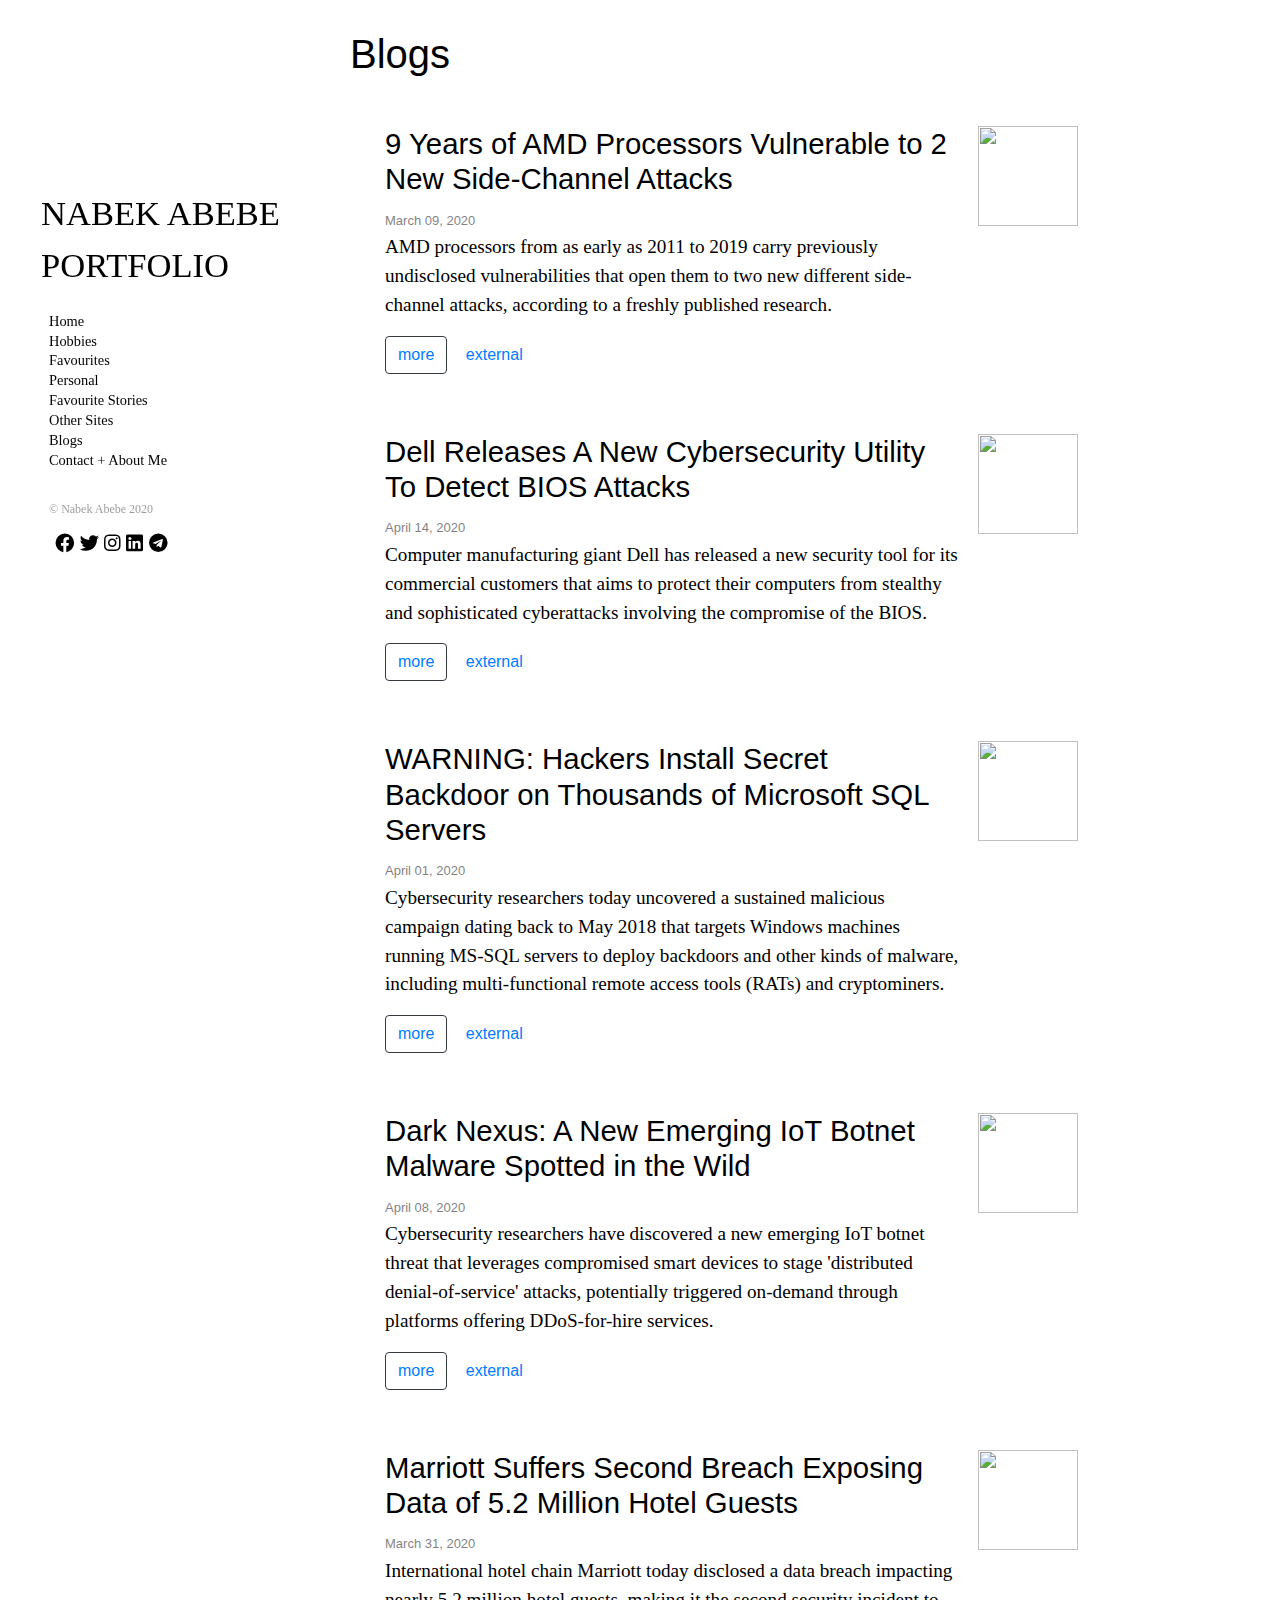
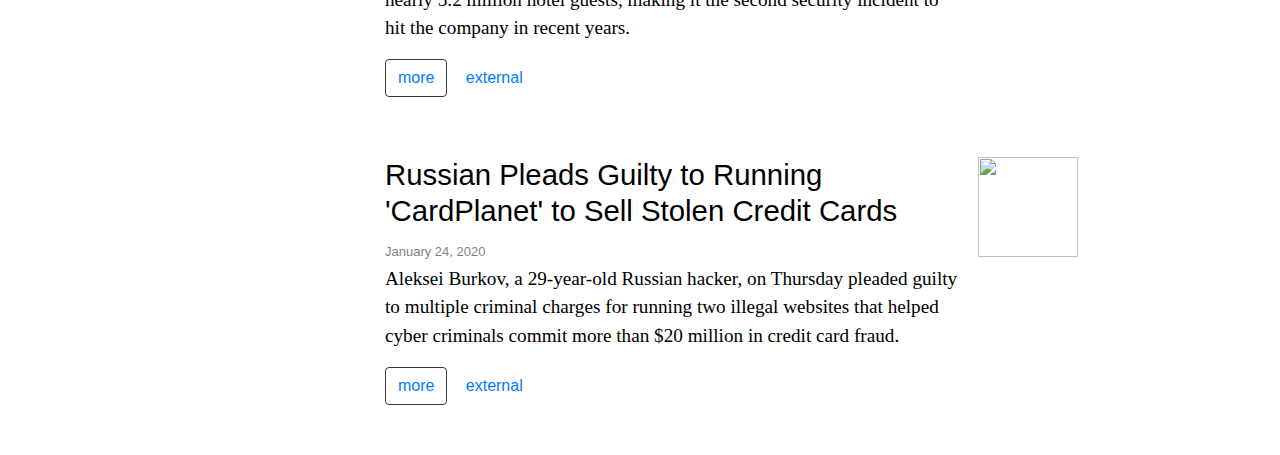
==== blog.html @ 1862e52b "initial commit for starting project file." ====
<!DOCTYPE html>
<html lang="en">

<head>
    <meta charset="UTF-8">
    <meta name="viewport" content="width=device-width, initial-scale=1.0">
    <link rel="icon" href="icons/favicon.png" type="image/x-icon">
    <!-- <link rel="stylesheet" href="https://stackpath.bootstrapcdn.com/bootstrap/4.4.1/css/bootstrap.min.css"
        integrity="sha384-Vkoo8x4CGsO3+Hhxv8T/Q5PaXtkKtu6ug5TOeNV6gBiFeWPGFN9MuhOf23Q9Ifjh" crossorigin="anonymous"> -->
    <link rel="stylesheet" href="assets/bootstrap-4.4/css/bootstrap.min.css">
    <link rel="stylesheet" href="icons/fontawesome-free-5.13.0-web/css/all.css">
    <link rel="stylesheet" href="assets/css/main.css">
    <link rel="stylesheet" href="assets/css/media.css">
    <title>Blog</title>
</head>

<body>
    <div class="container-fluid">
        <div class="row">
            <div class="col-1">
                <div class="wrapper">
                    <div class="head-wrap">
                        <div class="cover_all">
                            <nav class="navbar navbar-expand-lg navbar-light bg-light ">
                                <div class="hold">
                                    <div>
                                        <div class="logo">
                                            <a href="introduction.html">Nabek Abebe Portfolio</a>
                                        </div>
                                    </div>
                                    <div>
                                        <button class="navbar-toggler " type="button" data-toggle="collapse"
                                            data-target="#navbarSupportedContent" aria-controls="navbarSupportedContent"
                                            aria-expanded="false" aria-label="Toggle navigation">
                                            <span class="navbar-toggler-icon"></span>
                                        </button>
                                    </div>
                                </div>
                                <div class="collapse navbar-collapse" id="navbarSupportedContent">
                                    <ul class="navbar-nav mr-auto">
                                        <li class="nav-item"><a class="nav-link" href="index.html">Home</a></li>
                                        <li class="nav-item"><a class="nav-link" href="hobbies.html">Hobbies</a></li>
                                        <li class="nav-item"><a class="nav-link" href="favourites.html">Favourites</a>
                                        </li>
                                        <li class="nav-item"><a class="nav-link" href="personal.html">Personal</a></li>
                                        <li class="nav-item"><a class="nav-link" href="stories.html">Favourite
                                                Stories</a></li>
                                        <li class="nav-item"><a class="nav-link" href="sites.html">Other Sites</a></li>
                                        <li class="nav-item"><a class="nav-link" href="blog.html">Blogs</a></li>
                                        <li class="nav-item"><a class="nav-link" href="contact.html">Contact + About
                                                Me</a></li>
                                        <li class="nav-item">
                                            <a class="nav-link" href="#">
                                                <p id="owner"><span>&copy;</span> Nabek Abebe 2020</p>
                                            </a>
                                        <li class="hidden">
                                            <div>
                                                <a target="_blank" href="https://www.facebook.com/nabek.abebe">
                                                    <i class="fab fa-facebook"></i>
                                                </a>
                                            </div>
                                            <div>
                                                <a target="_blank" href="https://twitter.com/Nabekabebe">
                                                    <i class="fab fa-twitter"></i></a>
                                            </div>
                                            <div>
                                                <a target="_blank" href="https://www.instagram.com/nabekabebe/?hl=en">
                                                    <i class="fab fa-instagram"></i></a>
                                            </div>
                                            <div>
                                                <a target="_blank" href="https://www.linkedin.com/in/nabek-abebe-217b84193/">
                                                    <i class="fab fa-linkedin"></i></a>
                                            </div>
                                            <div>
                                                <a target="_blank" href="https://web.telegram.org/#/im?p=@Nabek_Ab">
                                                    <i class="fab fa-telegram"></i></a>
                                            </div>
                                        </li>
                                    </ul>
                                </div>
                            </nav>
                        </div>
                        <div class="social-links">
                            <div class="links">
                                <ul>
                                    <li>
                                        <a target="_blank" href="https://www.facebook.com/nabek.abebe">
                                            <i class="fab fa-facebook"></i>
                                        </a>
                                    </li>
                                    <li>
                                        <a target="_blank" href="https://twitter.com/Nabekabebe">
                                            <i class="fab fa-twitter"></i></a>
                                    </li>
                                    <li>
                                        <a target="_blank" href="https://www.instagram.com/nabekabebe/?hl=en">
                                            <i class="fab fa-instagram"></i></a>
                                    </li>
                                    <li>
                                        <a target="_blank" href="https://www.linkedin.com/in/nabek-abebe-217b84193/">
                                            <i class="fab fa-linkedin"></i></a>
                                    </li>
                                    <li>
                                        <a target="_blank" href="https://web.telegram.org/#/im?p=@Nabek_Ab">
                                            <i class="fab fa-telegram"></i></a>
                                    </li>
                                </ul>
                            </div>
                        </div>
                    </div>
                </div>
            </div>
            <div class="col-11 news">
                <div class="container">
                    <div class="ttl">
                        <h1>Blogs</h1>
                    </div>
                    <div class="blogs">
                        <div class="row spc">
                            <div class="col-md-8">
                                <h3>9 Years of AMD Processors Vulnerable to 2 New Side-Channel Attacks</h3>
                                <time>March 09, 2020</time>
                                <p>AMD processors from as early as 2011 to 2019 carry previously undisclosed
                                    vulnerabilities that open them to two new different side-channel attacks, according
                                    to a freshly published research.
                                </p>

                                <div class="collapse" id="collapse1">
                                    <div class="card-body spc">
                                        <p>
                                            Known as "Take A Way," the new potential attack vectors leverage the L1 data
                                            (L1D) cache way predictor in AMD's Bulldozer microarchitecture to leak
                                            sensitive
                                            data from the processors and compromise the security by recovering the
                                            secret
                                            key used during encryption.
                                            The research was published by a group of academics from the Graz University
                                            of
                                            Technology and Research Institute of Computer Science and Random Systems
                                            (IRISA), who responsibly disclosed the vulnerabilities to AMD back in August
                                            2019.
                                            "We are aware of a new white paper that claims potential security exploits
                                            in
                                            AMD CPUs, whereby a malicious actor could manipulate a cache-related feature
                                            to
                                            potentially transmit user data in an unintended way," AMD said in an
                                            advisory
                                            posted on its website over the weekend.
                                            "The researchers then pair this data path with known and mitigated software
                                            or
                                            speculative execution side-channel vulnerabilities. AMD believes these are
                                            not
                                            new speculation-based attacks."
                                        </p>

                                    </div>
                                </div>
                                <a class="btn btn-link btn-outline-dark" data-toggle="collapse" href="#collapse1"
                                    role="button" aria-expanded="false" aria-controls="collapseExample">
                                    more
                                </a>
                                <a class="btn btn-link" target="_blank"
                                    href="https://thehackernews.com/2020/03/amd-processors-vulnerability.html">
                                    external
                                </a>
                            </div>
                            <div class="col-md-4">
                                <img class="float-left" class="rounded-lg" width="100px" height="100px"
                                    src="https://thehackernews.com/images/-Z_Ntdx-7XsU/XmZQL3VZYPI/AAAAAAAAAEA/ds23-zGOzSkdRPZHPbkzGSQHaCg3bi2WwCLcBGAsYHQ/s728-e100/amd-processor-vulnerability.jpg"
                                    alt="">
                            </div>
                        </div>
                        <div class="row spc">
                            <div class="col-md-8">
                                <h3>Dell Releases A New Cybersecurity Utility To Detect BIOS Attacks</h3>
                                <time>April 14, 2020</time>
                                <p>Computer manufacturing giant Dell has released a new security tool for its commercial
                                    customers that aims to protect their computers from stealthy and sophisticated
                                    cyberattacks involving the compromise of the BIOS.
                                </p>
                                <div class="collapse" id="collapse2">
                                    <div class="card-body spc">
                                        <p>
                                            Dubbed 'SafeBIOS Events & Indicators of Attack' (IoA), the new endpoint
                                            security software is a behavior-based threat detection system that alerts
                                            users when BIOS settings of their computers undergo some unusual changes.
                                            BIOS (Basic Input Output System) is a small but highly-privileged program
                                            that handles critical operations and starts your computer before handing it
                                            over to your operating system.
                                            Protecting the BIOS program is crucial because:
                                            Changes to the system BIOS settings could allow malicious software to run
                                            during the boot process,
                                            Once a hacker takes over the BIOS, he can stealthily control the targeted
                                            computer and gain access to the data stored on it,
                                            Malware in BIOS remains persistent and doesn't get away even when you format
                                            or erase your entire hard drive,
                                            Attacks against the BIOS are typically hard to detect because they are
                                            invisible to antivirus and other security software installed on the system,
                                            With stealth access to one of the compromised systems in an enterprise IT
                                            network, sophisticated attackers could move laterally throughout the
                                            infrastructure.
                                        </p>

                                    </div>
                                </div>
                                <a class="btn btn-link btn-outline-dark" data-toggle="collapse" href="#collapse2"
                                    role="button" aria-expanded="false" aria-controls="collapseExample">
                                    more
                                </a>
                                <a class="btn btn-link" target="_blank"
                                    href="https://thehackernews.com/2020/04/dell-bios-protection.html">
                                    external
                                </a>
                            </div>
                            <div class="col-md-4">
                                <img class="float-left" class="rounded-lg" width="100px" height="100px"
                                    src="https://thehackernews.com/images/-nTo7dyDdHQA/XpW_8I7NKVI/AAAAAAAAAxM/v4rx80_JBL0eAc5RTpeqjGFMT68Iq7iDwCLcBGAsYHQ/s728-e100/dell-bios-security.jpg"
                                    alt="">
                            </div>
                        </div>
                        <div class="row spc">
                            <div class="col-md-8">
                                <h3>WARNING: Hackers Install Secret Backdoor on Thousands of Microsoft SQL Servers</h3>
                                <time>April 01, 2020</time>
                                <p>Cybersecurity researchers today uncovered a sustained malicious campaign dating back
                                    to May 2018 that targets Windows machines running MS-SQL servers to deploy backdoors
                                    and other kinds of malware, including multi-functional remote access tools (RATs)
                                    and cryptominers.
                                </p>

                                <div class="collapse" id="collapse3">
                                    <div class="card-body spc">
                                        <p>
                                            Known as "Take A Way," the new potential attack vectors leverage the L1 data
                                            Named "Vollgar" after the Vollar cryptocurrency it mines and its offensive
                                            "vulgar" modus operandi, researchers at Guardicore Labs said the attack
                                            employs password brute-force to breach Microsoft SQL servers with weak
                                            credentials exposed to the Internet.
                                            Researchers claim the attackers managed to successfully infect nearly
                                            2,000-3,000 database servers daily over the past few weeks, with potential
                                            victims belonging to healthcare, aviation, IT & telecommunications, and
                                            higher education sectors across China, India, the US, South Korea, and
                                            Turkey.
                                            Windows mssql malware hacking
                                            Thankfully for those concerned, researchers have also released a script to
                                            let sysadmins detect if any of their Windows MS-SQL servers have been
                                            compromised with this particular threat.
                                        </p>

                                    </div>
                                </div>
                                <a class="btn btn-link btn-outline-dark" data-toggle="collapse" href="#collapse3"
                                    role="button" aria-expanded="false" aria-controls="collapseExample">
                                    more
                                </a>
                                <a class="btn btn-link" target="_blank"
                                    href="https://thehackernews.com/2020/04/backdoor-.html">
                                    external
                                </a>
                            </div>
                            <div class="col-md-4">
                                <img class="float-left" class="rounded-lg" width="100px" height="100px"
                                    src="https://thehackernews.com/images/-XA0L5byYcWg/XoR_AuIRbGI/AAAAAAAAALA/IXl2S_kJ6ys_fQMUvp1SDWcUV_GOu5yxQCLcBGAsYHQ/s728-e100/mssql-hacking.jpg"
                                    alt="">
                            </div>
                        </div>
                        <div class="row spc">
                            <div class="col-md-8">
                                <h3>Dark Nexus: A New Emerging IoT Botnet Malware Spotted in the Wild</h3>
                                <time>April 08, 2020</time>
                                <p>Cybersecurity researchers have discovered a new emerging IoT botnet threat that
                                    leverages compromised smart devices to stage 'distributed denial-of-service'
                                    attacks, potentially triggered on-demand through platforms offering DDoS-for-hire
                                    services.
                                </p>

                                <div class="collapse" id="collapse4">
                                    <div class="card-body spc">
                                        <p>
                                            The botnet, named "dark_nexus" by Bitdefender researchers, works by
                                            employing credential stuffing attacks against a variety of devices, such as
                                            routers (from Dasan Zhone, Dlink, and ASUS), video recorders, and thermal
                                            cameras, to co-opt them into the botnet.
                                            So far, dark_nexus comprises at least 1,372 bots, acting as a reverse proxy,
                                            spanning across various locations in China, South Korea, Thailand, Brazil,
                                            and Russia.
                                            "While it might share some features with previously known IoT botnets, the
                                            way some of its modules have been developed makes it significantly more
                                            potent and robust," the researchers said. "For example, payloads are
                                            compiled for 12 different CPU architectures and dynamically delivered based
                                            on the victim's configuration."
                                            Evidence gathered by Bitdefender points to greek.Helios as the individual
                                            behind the development of dark_nexus, who is a known botnet author infamous
                                            for selling DDoS services on social media platforms and using a YouTube
                                            channel to advertise its capabilities.
                                        </p>

                                    </div>
                                </div>
                                <a class="btn btn-link btn-outline-dark" data-toggle="collapse" href="#collapse4"
                                    role="button" aria-expanded="false" aria-controls="collapseExample">
                                    more
                                </a>
                                <a class="btn btn-link" target="_blank"
                                    href="https://thehackernews.com/2020/04/darknexus-iot-ddos-botnet.html">
                                    external
                                </a>
                            </div>
                            <div class="col-md-4">
                                <img class="float-left" class="rounded-lg" width="100px" height="100px"
                                    src="https://thehackernews.com/images/-6wbWq68eVBA/Xo2bCtTB_nI/AAAAAAAA2po/SSQlOjvoSSY_AB_mIq18Nd9ItUWt6yTSACLcBGAsYHQ/s728-e100/ddos-botnet.jpg"
                                    alt="">
                            </div>
                        </div>
                        <div class="row spc">
                            <div class="col-md-8">
                                <h3>Marriott Suffers Second Breach Exposing Data of 5.2 Million Hotel Guests</h3>
                                <time>March 31, 2020</time>
                                <p>International hotel chain Marriott today disclosed a data breach impacting nearly 5.2
                                    million hotel guests, making it the second security incident to hit the company in
                                    recent years.
                                </p>

                                <div class="collapse" id="collapse5">
                                    <div class="card-body spc">
                                        <p>
                                            "At the end of February 2020, we identified that an unexpected amount of
                                            guest information may have been accessed using the login credentials of two
                                            employees at a franchise property," Marriott said in a statement.
                                            "We believe this activity started in mid-January 2020. Upon discovery, we
                                            confirmed that the login credentials were disabled, immediately began an
                                            investigation, implemented heightened monitoring, and arranged resources to
                                            inform and assist guests."
                                            The incident exposed guests' personal information such as contact details
                                            (name, mailing address, email address, and phone number), loyalty account
                                            information (account number and points balance), and additional information
                                            such as company, gender, dates of births, room preferences, and language
                                            preferences.
                                            The hospitality giant said an investigation into the breach was ongoing, but
                                            said there was no evidence that Marriott Bonvoy account passwords or PINs,
                                            payment card information, passport information, national IDs, or driver's
                                            license numbers were compromised.
                                            Marriott has also set up a self-service online portal for guests to check
                                            whether their personal details were involved in the breach, and what
                                            categories of information were exposed. In addition, it's offering affected
                                            users an option to enroll in IdentityWorks, a personal information
                                            monitoring service, free of charge for 1 year.
                                        </p>

                                    </div>
                                </div>
                                <a class="btn btn-link btn-outline-dark" data-toggle="collapse" href="#collapse5"
                                    role="button" aria-expanded="false" aria-controls="collapseExample">
                                    more
                                </a>
                                <a class="btn btn-link" target="_blank"
                                    href="https://thehackernews.com/2020/03/marriott-data-breach.html">
                                    external
                                </a>
                            </div>
                            <div class="col-md-4">
                                <img class="float-left" class="rounded-lg" width="100px" height="100px"
                                    src="https://thehackernews.com/images/-Q1UuAb0tqcw/XoNm7T00XBI/AAAAAAAAAKM/vFP8PfPZ5VMyUj3H2vFDL7UM6pyNsZOzQCLcBGAsYHQ/s728-e100/Marriott-data-breach.jpg"
                                    alt="">
                            </div>
                        </div>
                        <div class="row spc">
                            <div class="col-md-8">
                                <h3>Russian Pleads Guilty to Running 'CardPlanet' to Sell Stolen Credit Cards</h3>
                                <time>January 24, 2020</time>
                                <p>Aleksei Burkov, a 29-year-old Russian hacker, on Thursday pleaded guilty to multiple
                                    criminal charges for running two illegal websites that helped cyber criminals commit
                                    more than $20 million in credit card fraud.
                                </p>

                                <div class="collapse" id="collapse6">
                                    <div class="card-body spc">
                                        <p>
                                            The first website Burkov operated was an online marketplace for buying and
                                            selling stolen credit card and debit card numbers—called Cardplanet—which
                                            roughly hosted 150,000 payment card details between the years 2009 and 2013.
                                            Cardplanet marketplace offered stolen payment card details for anywhere
                                            between $2.50 and $10 a card, depending on the card type, country of origin,
                                            and the availability of card owner information.
                                            The carding website even offered a paid service that allowed buyers to
                                            instantly verify if a stolen payment card were still valid.
                                            "Many of the cards offered for sale belonged to U.S. citizens. The stolen
                                            credit card data from more than 150,000 compromised payment cards was
                                            allegedly sold on Burkov's site and has resulted in over $20 million in
                                            fraudulent purchases made on U.S. credit cards," the Department of Justice
                                            said in an old press release.
                                            The majority of such stolen credit cards are obtained using illegal means
                                            such as phishing and the use of banking malware, malicious software
                                            implanted into cash registers at the stores, leaked databases, and hacked
                                            financial account passwords.
                                            Besides Cardplanet, Burkov also masterminded a separate invite-only forum
                                            website for elite cybercriminals where they advertised stolen personal
                                            identity information, malicious software, and other illegal services, like
                                            money laundering and hacking services.
                                            "To obtain membership in Burkov's cybercrime forum, prospective members
                                            needed three existing members to "vouch" for their good reputation among
                                            cybercriminals and to provide a sum of money, normally $5,000, as
                                            insurance," the Department of Justice said on Thursday.
                                        </p>

                                    </div>
                                </div>
                                <a class="btn btn-link btn-outline-dark" data-toggle="collapse" href="#collapse6"
                                    role="button" aria-expanded="false" aria-controls="collapseExample">
                                    more
                                </a>
                                <a class="btn btn-link" target="_blank"
                                    href="https://thehackernews.com/2020/01/russian-credit-card-hacker.html">
                                    external
                                </a>
                            </div>
                            <div class="col-md-4">
                                <img class="float-left" class="rounded-lg" width="100px" height="100px"
                                    src="https://thehackernews.com/images/-zFSGsD8-oYU/Xiq595In58I/AAAAAAAA2NU/JEydQhIqv_onzpWbDXnXVgjMZX7aDHx8QCLcBGAsYHQ/s728-e100/russian-credit-card-hacker-Aleksei-Burkov.jpg"
                                    alt="">
                            </div>
                        </div>

                    </div>
                </div>
            </div>
        </div>
    </div>






    <script src="https://code.jquery.com/jquery-3.4.1.slim.min.js"
        integrity="sha384-J6qa4849blE2+poT4WnyKhv5vZF5SrPo0iEjwBvKU7imGFAV0wwj1yYfoRSJoZ+n" crossorigin="anonymous">
    </script>
    <script src="https://cdn.jsdelivr.net/npm/popper.js@1.16.0/dist/umd/popper.min.js"
        integrity="sha384-Q6E9RHvbIyZFJoft+2mJbHaEWldlvI9IOYy5n3zV9zzTtmI3UksdQRVvoxMfooAo" crossorigin="anonymous">
    </script>
    <script src="https://stackpath.bootstrapcdn.com/bootstrap/4.4.1/js/bootstrap.min.js"
        integrity="sha384-wfSDF2E50Y2D1uUdj0O3uMBJnjuUD4Ih7YwaYd1iqfktj0Uod8GCExl3Og8ifwB6" crossorigin="anonymous">
    </script>
    <!-- <script src="assets/bootstrap-4.4/js/bootstrap.min.js"></script>
    <script src="assets/bootstrap-4.4/jquery/jquery.min.js"></script>
    <script src="assets/bootstrap-4.4/popper-core-master/src/popper.js"></script> -->

</body>

</html>
---- assets/css/main.css ----
/* default styling */
*{
    padding: 0;
    margin: 0;
    box-sizing: border-box;
    color: black;
}

/* index page style */
#intro{
    background-image: url("../../img/profile_img.jpg");
    display: block;
    width: 100vw;
    height: 100vh;
    background-repeat: no-repeat;
    background-size: cover;
}
.cover_all{
    position: relative;
}
/* pages header section styles */
.wrapper{
    position: relative;
    top: 20vh;
}
.head-wrap{
    position: fixed;
    width: 12vw;
    height: 70vh;
    margin-left: 10px;
    background-color: rgba(255,255,255,0.95);
    z-index: 3;
}

/* navigation bar styles */
nav ul li{
    display: block;
    line-height: .2em !important;
    text-decoration: none;
}
nav ul li a{
    color: rgb(0, 0, 0) !important;
    font-family: 'Roboto Slab', serif;
    font-size: .75em;
    font-style: normal;
    font-weight: normal;

}

.navbar, .navbar ul{
    display: block !important;
}
.navbar-expand-md .navbar-nav .nav-link {
    padding-right: 0;
    padding-left: 0;
}
.bg-light{
    background-color:transparent !important;
}
#owner{
    margin-top: 30px;
    opacity: 0.4;
    font-size: smaller;
}



/* brand logo style */
.logo{  
    text-transform: uppercase;
    margin-bottom: 20px;
}
.logo a{
    font-size: 1.8em;
    color: black;
    font-family: 'Times New Roman', Times, serif;
}
.logo a:hover{
    text-decoration: none;
}

/* social links styling */
.social-links{
    position: absolute;
    bottom: 15.5%;
    width: 100%;
    z-index: 4;
    padding: .5rem 1rem;
}
.social-links ul li{
    list-style: none;
    display: inline;
}
.links{
    margin-left: 5%;
}
.hidden{
    display: none;
}
.hidden div{
    margin-right: 5px;
}

/* styling slide section */
.content-section{
    position: absolute;
    z-index: 1;
}
.body-wrap{
    position: relative;
    height: 500px;
}
.slider{
    height: 100%;
    width: 10500px;
    margin-left: 13vw;
}
.slider img, .frame_img{
    width: 700px;
    height: 550px;
    float: left;   
    padding: 1px;
}








/* sites page style */
#carousel_style{
    width: 95%;
    box-shadow: 1px 1px 5px 2px rgb(31, 31, 32);
    margin-top: 30px;
}
.title{
    position: relative;
    border-bottom: 2px solid grey;
    margin: 0 auto;
    margin-top: 20px;
    width: fit-content;
}
.title h2{
    font-family: 'Roboto Slab', serif;
    font-size: 2em;
    margin-bottom: 20px;

}
.carousel-caption{
    position: fixed !important;
}
.carousel-caption h4{
    color: black;
    margin: 0 auto;
    text-align: center;
}
.carousel-caption p{
    color: black;
    margin: 0 auto;
    text-align: center;
}








/* contact style */

.preview img {
    padding-top: 20px;
    width: 60vw;
    max-height: 55vh;
    margin: 20% 0 5% 0;
}
.article-text h2,
.article-text p{
    text-align: center;
}
.article-text h2{
    font-family: 'Times New Roman', Times, serif;
    font-size: 1.6em;
    font-weight: 600;
}
.article-text p{
    margin-bottom: 1em;
    line-height: 170%;
    word-wrap: break-word;
    font-family: 'Times New Roman', Times, serif;
    font-size: .9em;
}
.break{
    max-width: 25rem;
    border-bottom: 2px solid rgb(151, 151, 151);
    box-shadow: 0 .1px .4px black;
    margin: 0 auto;
    margin-top: 100px;
}
.form_block{
    margin: 0 auto;
    margin-top: 150px;
    margin-bottom: 150px;
    max-width: 500px;

}








/* blog style */
.spc div{
    padding: 10px;
    margin-bottom: 40px;
}
time{
    opacity: .5;
    font-size: small;
}
.spc h3{
    font-size: 1.53em;
    font-family: 'Segoe UI', Tahoma, Geneva, Verdana, sans-serif;
}
.spc p{
    font-size: 1em;
    font-family: 'Times New Roman', Times, serif;
}
.ttl h1{
    font-family: 'Roboto Slab' serif;
    padding: 30px;
    padding-left: 0;

}
.blogs{
    margin-left: 40px;
}
.line{
    width: 100%;
    margin: 20px ;
    border-bottom: 1px solid gey;
}
---- assets/css/media.css ----
@media screen and (max-width: 768px){
    .head-wrap{
        position: fixed;
        display: block;
        width: 100vw;
        height: 10vh;
        top: 0;
        height: 10vh;
        margin-left: unset;
        background-color: unset;
    }
    .bg-light{
        background-color:#f8f9fa !important;
    }
    .nav ul li a{
        font-size: 1em;
    }
    .content-section{
        margin-top: 20vh;
    }
    .hold{
        display: flex;
        flex-direction: row;
        justify-content: space-between;
    }
    .social-links{
        display: none;
    }
    .hidden{
        display: flex;
    }

    .wrapper{
        position: unset;
        top: unset;
    }
    .body-wrap{
        position: relative;
        /* height: 500px; */
    }
    .slider{
        height: 500px;
        width: 100%;
        margin: unset;
    }
    .slider img{
        width: 100%;
        height: 100%;
        padding: unset;
        padding: 4px;
       
    }
    .news{
        margin-top: 30%;
    }
}

@media screen and (min-width: 769px) and (max-width: 1024px){
    body{
        font-size: 1.2em !important;
        
    }
    .head-wrap{
        width: 25vw !important;
    }
    .nav.nav-link-link {
        display: block;
        padding: unset;
    }
    .social-links{
        bottom: 28%;
    }
    .slider{
        margin-left: 28vw;
    }
    .slider img{
        width: 550px;
        height: 500px;
    }
    .wrapper{
        position: relative;
        top: 20vh;
    }
  

}
@media screen and (min-width: 1024px) and (max-width:1281px){
    .head-wrap{
        position: fixed;
    }
    .news{
        margin-left:25%;
        max-width: 75%;
    }
    .head-wrap{
        position: fixed;
        width: 25vw !important;
    } 
    body{
        font-size: 1.2em !important;
        
    }
    .nav.nav-link-link {
        display: block;
        padding: unset;
    }
    .social-links{
        bottom: 36%;
    }
    .slider{
        margin-left: 28vw;
    }
    .slider img{
        width: 550px;
        height: 500px;
    }

}
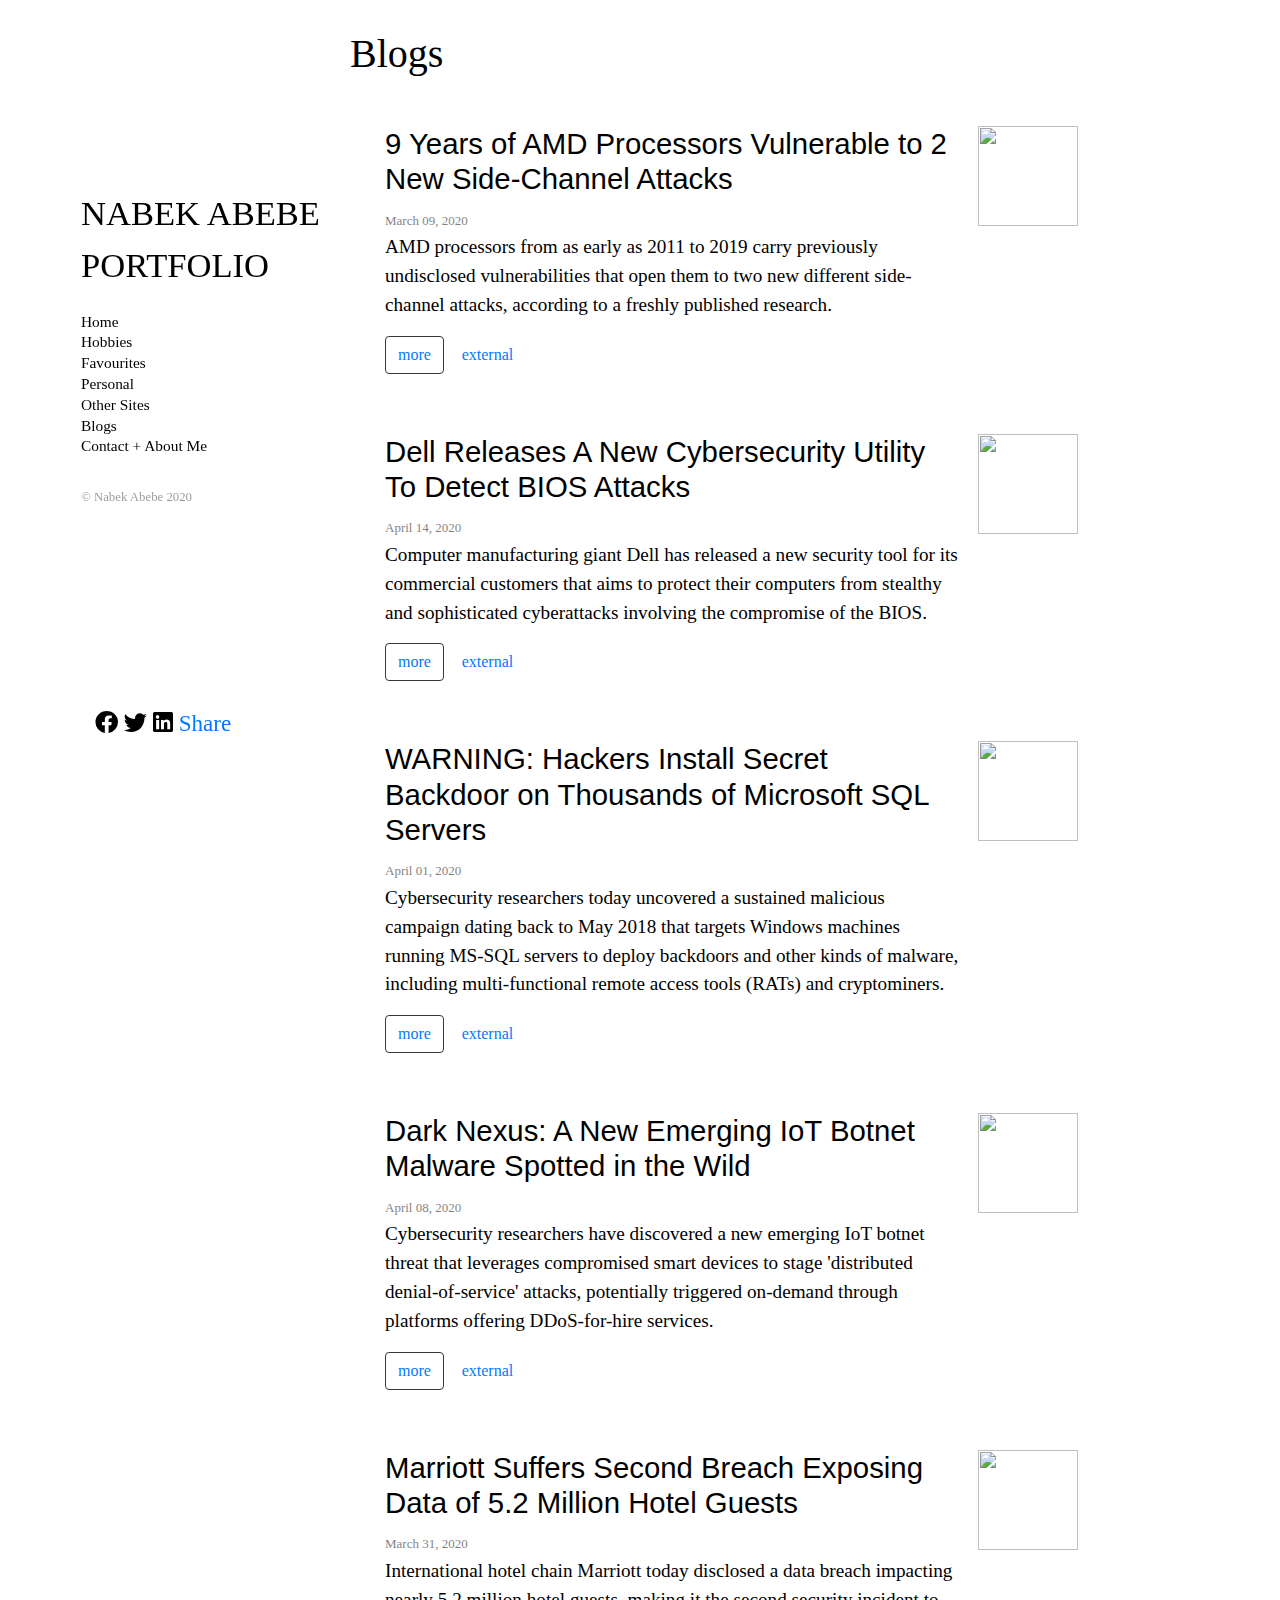
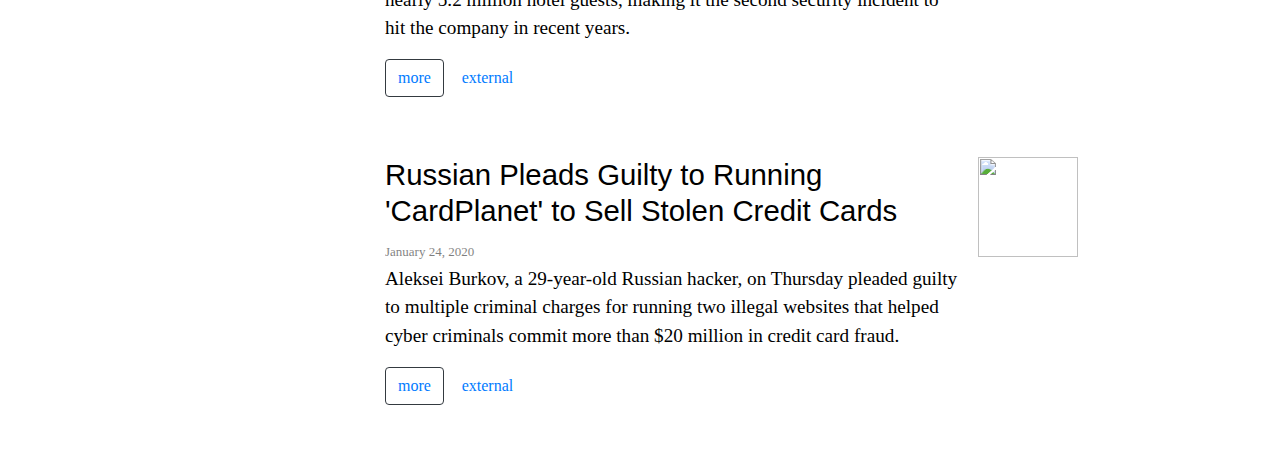
==== commit eeba130a: "introduction page nav spacing adjusted." ====
--- a/blog.html
+++ b/blog.html
@@ -2,446 +2,447 @@
 <html lang="en">
 
 <head>
-    <meta charset="UTF-8">
-    <meta name="viewport" content="width=device-width, initial-scale=1.0">
-    <link rel="icon" href="icons/favicon.png" type="image/x-icon">
-    <!-- <link rel="stylesheet" href="https://stackpath.bootstrapcdn.com/bootstrap/4.4.1/css/bootstrap.min.css"
+	<meta charset="UTF-8">
+	<meta name="viewport" content="width=device-width, initial-scale=1.0">
+	<link rel="icon" href="icons/favicon.png" type="image/x-icon">
+	<!-- <link rel="stylesheet" href="https://stackpath.bootstrapcdn.com/bootstrap/4.4.1/css/bootstrap.min.css"
         integrity="sha384-Vkoo8x4CGsO3+Hhxv8T/Q5PaXtkKtu6ug5TOeNV6gBiFeWPGFN9MuhOf23Q9Ifjh" crossorigin="anonymous"> -->
-    <link rel="stylesheet" href="assets/bootstrap-4.4/css/bootstrap.min.css">
-    <link rel="stylesheet" href="icons/fontawesome-free-5.13.0-web/css/all.css">
-    <link rel="stylesheet" href="assets/css/main.css">
-    <link rel="stylesheet" href="assets/css/media.css">
-    <title>Blog</title>
+	<link rel="stylesheet" href="assets/bootstrap/css/bootstrap.min.css">
+	<link rel="stylesheet" href="icons/fontawesome-free-5.13.0-web/css/all.css">
+	<link rel="stylesheet" href="assets/css/main.css">
+	<link rel="stylesheet" href="assets/css/media.css">
+	<title>Blog</title>
 </head>
 
 <body>
-    <div class="container-fluid">
-        <div class="row">
-            <div class="col-1">
-                <div class="wrapper">
-                    <div class="head-wrap">
-                        <div class="cover_all">
-                            <nav class="navbar navbar-expand-lg navbar-light bg-light ">
-                                <div class="hold">
-                                    <div>
-                                        <div class="logo">
-                                            <a href="introduction.html">Nabek Abebe Portfolio</a>
-                                        </div>
-                                    </div>
-                                    <div>
-                                        <button class="navbar-toggler " type="button" data-toggle="collapse"
-                                            data-target="#navbarSupportedContent" aria-controls="navbarSupportedContent"
-                                            aria-expanded="false" aria-label="Toggle navigation">
-                                            <span class="navbar-toggler-icon"></span>
-                                        </button>
-                                    </div>
-                                </div>
-                                <div class="collapse navbar-collapse" id="navbarSupportedContent">
-                                    <ul class="navbar-nav mr-auto">
-                                        <li class="nav-item"><a class="nav-link" href="index.html">Home</a></li>
-                                        <li class="nav-item"><a class="nav-link" href="hobbies.html">Hobbies</a></li>
-                                        <li class="nav-item"><a class="nav-link" href="favourites.html">Favourites</a>
-                                        </li>
-                                        <li class="nav-item"><a class="nav-link" href="personal.html">Personal</a></li>
-                                        <li class="nav-item"><a class="nav-link" href="stories.html">Favourite
-                                                Stories</a></li>
-                                        <li class="nav-item"><a class="nav-link" href="sites.html">Other Sites</a></li>
-                                        <li class="nav-item"><a class="nav-link" href="blog.html">Blogs</a></li>
-                                        <li class="nav-item"><a class="nav-link" href="contact.html">Contact + About
-                                                Me</a></li>
-                                        <li class="nav-item">
-                                            <a class="nav-link" href="#">
-                                                <p id="owner"><span>&copy;</span> Nabek Abebe 2020</p>
-                                            </a>
-                                        <li class="hidden">
-                                            <div>
-                                                <a target="_blank" href="https://www.facebook.com/nabek.abebe">
-                                                    <i class="fab fa-facebook"></i>
-                                                </a>
-                                            </div>
-                                            <div>
-                                                <a target="_blank" href="https://twitter.com/Nabekabebe">
-                                                    <i class="fab fa-twitter"></i></a>
-                                            </div>
-                                            <div>
-                                                <a target="_blank" href="https://www.instagram.com/nabekabebe/?hl=en">
-                                                    <i class="fab fa-instagram"></i></a>
-                                            </div>
-                                            <div>
-                                                <a target="_blank" href="https://www.linkedin.com/in/nabek-abebe-217b84193/">
-                                                    <i class="fab fa-linkedin"></i></a>
-                                            </div>
-                                            <div>
-                                                <a target="_blank" href="https://web.telegram.org/#/im?p=@Nabek_Ab">
-                                                    <i class="fab fa-telegram"></i></a>
-                                            </div>
-                                        </li>
-                                    </ul>
-                                </div>
-                            </nav>
-                        </div>
-                        <div class="social-links">
-                            <div class="links">
-                                <ul>
-                                    <li>
-                                        <a target="_blank" href="https://www.facebook.com/nabek.abebe">
-                                            <i class="fab fa-facebook"></i>
-                                        </a>
-                                    </li>
-                                    <li>
-                                        <a target="_blank" href="https://twitter.com/Nabekabebe">
-                                            <i class="fab fa-twitter"></i></a>
-                                    </li>
-                                    <li>
-                                        <a target="_blank" href="https://www.instagram.com/nabekabebe/?hl=en">
-                                            <i class="fab fa-instagram"></i></a>
-                                    </li>
-                                    <li>
-                                        <a target="_blank" href="https://www.linkedin.com/in/nabek-abebe-217b84193/">
-                                            <i class="fab fa-linkedin"></i></a>
-                                    </li>
-                                    <li>
-                                        <a target="_blank" href="https://web.telegram.org/#/im?p=@Nabek_Ab">
+	<div class="container-fluid">
+		<div class="row">
+			<div class="col-2">
+				<div class="wrapper">
+					<div class="head-wrap">
+						<div class="cover_all">
+							<nav class="navbar navbar-expand-md navbar-light bg-light ">
+								<div class="hold">
+									<div>
+										<div class="logo">
+											<a href="index.html">Nabek Abebe Portfolio</a>
+										</div>
+									</div>
+									<div>
+										<button class="navbar-toggler " type="button" data-toggle="collapse"
+											data-target="#navbarSupportedContent" aria-controls="navbarSupportedContent"
+											aria-expanded="false" aria-label="Toggle navigation">
+											<span class="navbar-toggler-icon"></span>
+										</button>
+									</div>
+								</div>
+								<div class="collapse navbar-collapse" id="navbarSupportedContent">
+									<ul class="navbar-nav mr-auto">
+										<li class="nav-item"><a class="nav-link" href="introduction.html">Home</a></li>
+										<li class="nav-item"><a class="nav-link" href="hobbies.html">Hobbies</a></li>
+										<li class="nav-item"><a class="nav-link" href="favourites.html">Favourites</a>
+										</li>
+										<li class="nav-item"><a class="nav-link" href="personal.html">Personal</a></li>
+										<li class="nav-item"><a class="nav-link" href="sites.html">Other Sites</a></li>
+										<li class="nav-item"><a class="nav-link" href="blog.html">Blogs</a></li>
+										<li class="nav-item"><a class="nav-link" href="contact.html">Contact + About
+												Me</a></li>
+										<li class="nav-item">
+											<a class="nav-link" href="#">
+												<p id="owner"><span>&copy;</span> Nabek Abebe 2020</p>
+											</a>
+										<li class="hidden">
+											<div>
+												<a target="_blank" href="https://www.facebook.com/nabek.abebe">
+													<i class="fab fa-facebook"></i>
+												</a>
+											</div>
+											<div>
+												<a target="_blank" href="https://twitter.com/Nabekabebe">
+													<i class="fab fa-twitter"></i></a>
+											</div>
+											<div>
+												<a target="_blank" href="https://www.instagram.com/nabekabebe/?hl=en">
+													<i class="fab fa-instagram"></i></a>
+											</div>
+											<div>
+												<a target="_blank"
+													href="https://www.linkedin.com/in/nabek-abebe-217b84193/">
+													<i class="fab fa-linkedin"></i></a>
+											</div>
+											<div>
+												<a target="_blank" href="https://web.telegram.org/#/im?p=@Nabek_Ab">
+													<i class="fab fa-telegram"></i></a>
+											</div>
+										</li>
+									</ul>
+								</div>
+							</nav>
+						</div>
+						<div class="social-links">
+							<div class="links">
+								<ul>
+									<li>
+										<a target="_blank" href="https://www.facebook.com/nabek.abebe">
+											<i class="fab fa-facebook"></i>
+										</a>
+									</li>
+									<li>
+										<a target="_blank" href="https://twitter.com/Nabekabebe">
+											<i class="fab fa-twitter"></i></a>
+									</li>
+									<li>
+										<a target="_blank" href="https://www.linkedin.com/in/nabek-abebe-217b84193/">
+											<i class="fab fa-linkedin"></i></a>
+									</li>
+									<li id="share_button">
+										<a href="#" id="share_4ormat_link">Share</a>
+									</li>
+									<!-- <li>
+										<button type="button" class="btn btn-secondary share_btn" data-bs-toggle="tooltip" data-bs-placement="top" title="Tooltip on top">
+											share
+										</button>
+										<a target="_blank" href="https://web.telegram.org/#/im?p=@Nabek_Ab">
                                             <i class="fab fa-telegram"></i></a>
-                                    </li>
-                                </ul>
-                            </div>
-                        </div>
-                    </div>
-                </div>
-            </div>
-            <div class="col-11 news">
-                <div class="container">
-                    <div class="ttl">
-                        <h1>Blogs</h1>
-                    </div>
-                    <div class="blogs">
-                        <div class="row spc">
-                            <div class="col-md-8">
-                                <h3>9 Years of AMD Processors Vulnerable to 2 New Side-Channel Attacks</h3>
-                                <time>March 09, 2020</time>
-                                <p>AMD processors from as early as 2011 to 2019 carry previously undisclosed
-                                    vulnerabilities that open them to two new different side-channel attacks, according
-                                    to a freshly published research.
-                                </p>
-
-                                <div class="collapse" id="collapse1">
-                                    <div class="card-body spc">
-                                        <p>
-                                            Known as "Take A Way," the new potential attack vectors leverage the L1 data
-                                            (L1D) cache way predictor in AMD's Bulldozer microarchitecture to leak
-                                            sensitive
-                                            data from the processors and compromise the security by recovering the
-                                            secret
-                                            key used during encryption.
-                                            The research was published by a group of academics from the Graz University
-                                            of
-                                            Technology and Research Institute of Computer Science and Random Systems
-                                            (IRISA), who responsibly disclosed the vulnerabilities to AMD back in August
-                                            2019.
-                                            "We are aware of a new white paper that claims potential security exploits
-                                            in
-                                            AMD CPUs, whereby a malicious actor could manipulate a cache-related feature
-                                            to
-                                            potentially transmit user data in an unintended way," AMD said in an
-                                            advisory
-                                            posted on its website over the weekend.
-                                            "The researchers then pair this data path with known and mitigated software
-                                            or
-                                            speculative execution side-channel vulnerabilities. AMD believes these are
-                                            not
-                                            new speculation-based attacks."
-                                        </p>
-
-                                    </div>
-                                </div>
-                                <a class="btn btn-link btn-outline-dark" data-toggle="collapse" href="#collapse1"
-                                    role="button" aria-expanded="false" aria-controls="collapseExample">
-                                    more
-                                </a>
-                                <a class="btn btn-link" target="_blank"
-                                    href="https://thehackernews.com/2020/03/amd-processors-vulnerability.html">
-                                    external
-                                </a>
-                            </div>
-                            <div class="col-md-4">
-                                <img class="float-left" class="rounded-lg" width="100px" height="100px"
-                                    src="https://thehackernews.com/images/-Z_Ntdx-7XsU/XmZQL3VZYPI/AAAAAAAAAEA/ds23-zGOzSkdRPZHPbkzGSQHaCg3bi2WwCLcBGAsYHQ/s728-e100/amd-processor-vulnerability.jpg"
-                                    alt="">
-                            </div>
-                        </div>
-                        <div class="row spc">
-                            <div class="col-md-8">
-                                <h3>Dell Releases A New Cybersecurity Utility To Detect BIOS Attacks</h3>
-                                <time>April 14, 2020</time>
-                                <p>Computer manufacturing giant Dell has released a new security tool for its commercial
-                                    customers that aims to protect their computers from stealthy and sophisticated
-                                    cyberattacks involving the compromise of the BIOS.
-                                </p>
-                                <div class="collapse" id="collapse2">
-                                    <div class="card-body spc">
-                                        <p>
-                                            Dubbed 'SafeBIOS Events & Indicators of Attack' (IoA), the new endpoint
-                                            security software is a behavior-based threat detection system that alerts
-                                            users when BIOS settings of their computers undergo some unusual changes.
-                                            BIOS (Basic Input Output System) is a small but highly-privileged program
-                                            that handles critical operations and starts your computer before handing it
-                                            over to your operating system.
-                                            Protecting the BIOS program is crucial because:
-                                            Changes to the system BIOS settings could allow malicious software to run
-                                            during the boot process,
-                                            Once a hacker takes over the BIOS, he can stealthily control the targeted
-                                            computer and gain access to the data stored on it,
-                                            Malware in BIOS remains persistent and doesn't get away even when you format
-                                            or erase your entire hard drive,
-                                            Attacks against the BIOS are typically hard to detect because they are
-                                            invisible to antivirus and other security software installed on the system,
-                                            With stealth access to one of the compromised systems in an enterprise IT
-                                            network, sophisticated attackers could move laterally throughout the
-                                            infrastructure.
-                                        </p>
-
-                                    </div>
-                                </div>
-                                <a class="btn btn-link btn-outline-dark" data-toggle="collapse" href="#collapse2"
-                                    role="button" aria-expanded="false" aria-controls="collapseExample">
-                                    more
-                                </a>
-                                <a class="btn btn-link" target="_blank"
-                                    href="https://thehackernews.com/2020/04/dell-bios-protection.html">
-                                    external
-                                </a>
-                            </div>
-                            <div class="col-md-4">
-                                <img class="float-left" class="rounded-lg" width="100px" height="100px"
-                                    src="https://thehackernews.com/images/-nTo7dyDdHQA/XpW_8I7NKVI/AAAAAAAAAxM/v4rx80_JBL0eAc5RTpeqjGFMT68Iq7iDwCLcBGAsYHQ/s728-e100/dell-bios-security.jpg"
-                                    alt="">
-                            </div>
-                        </div>
-                        <div class="row spc">
-                            <div class="col-md-8">
-                                <h3>WARNING: Hackers Install Secret Backdoor on Thousands of Microsoft SQL Servers</h3>
-                                <time>April 01, 2020</time>
-                                <p>Cybersecurity researchers today uncovered a sustained malicious campaign dating back
-                                    to May 2018 that targets Windows machines running MS-SQL servers to deploy backdoors
-                                    and other kinds of malware, including multi-functional remote access tools (RATs)
-                                    and cryptominers.
-                                </p>
-
-                                <div class="collapse" id="collapse3">
-                                    <div class="card-body spc">
-                                        <p>
-                                            Known as "Take A Way," the new potential attack vectors leverage the L1 data
-                                            Named "Vollgar" after the Vollar cryptocurrency it mines and its offensive
-                                            "vulgar" modus operandi, researchers at Guardicore Labs said the attack
-                                            employs password brute-force to breach Microsoft SQL servers with weak
-                                            credentials exposed to the Internet.
-                                            Researchers claim the attackers managed to successfully infect nearly
-                                            2,000-3,000 database servers daily over the past few weeks, with potential
-                                            victims belonging to healthcare, aviation, IT & telecommunications, and
-                                            higher education sectors across China, India, the US, South Korea, and
-                                            Turkey.
-                                            Windows mssql malware hacking
-                                            Thankfully for those concerned, researchers have also released a script to
-                                            let sysadmins detect if any of their Windows MS-SQL servers have been
-                                            compromised with this particular threat.
-                                        </p>
-
-                                    </div>
-                                </div>
-                                <a class="btn btn-link btn-outline-dark" data-toggle="collapse" href="#collapse3"
-                                    role="button" aria-expanded="false" aria-controls="collapseExample">
-                                    more
-                                </a>
-                                <a class="btn btn-link" target="_blank"
-                                    href="https://thehackernews.com/2020/04/backdoor-.html">
-                                    external
-                                </a>
-                            </div>
-                            <div class="col-md-4">
-                                <img class="float-left" class="rounded-lg" width="100px" height="100px"
-                                    src="https://thehackernews.com/images/-XA0L5byYcWg/XoR_AuIRbGI/AAAAAAAAALA/IXl2S_kJ6ys_fQMUvp1SDWcUV_GOu5yxQCLcBGAsYHQ/s728-e100/mssql-hacking.jpg"
-                                    alt="">
-                            </div>
-                        </div>
-                        <div class="row spc">
-                            <div class="col-md-8">
-                                <h3>Dark Nexus: A New Emerging IoT Botnet Malware Spotted in the Wild</h3>
-                                <time>April 08, 2020</time>
-                                <p>Cybersecurity researchers have discovered a new emerging IoT botnet threat that
-                                    leverages compromised smart devices to stage 'distributed denial-of-service'
-                                    attacks, potentially triggered on-demand through platforms offering DDoS-for-hire
-                                    services.
-                                </p>
-
-                                <div class="collapse" id="collapse4">
-                                    <div class="card-body spc">
-                                        <p>
-                                            The botnet, named "dark_nexus" by Bitdefender researchers, works by
-                                            employing credential stuffing attacks against a variety of devices, such as
-                                            routers (from Dasan Zhone, Dlink, and ASUS), video recorders, and thermal
-                                            cameras, to co-opt them into the botnet.
-                                            So far, dark_nexus comprises at least 1,372 bots, acting as a reverse proxy,
-                                            spanning across various locations in China, South Korea, Thailand, Brazil,
-                                            and Russia.
-                                            "While it might share some features with previously known IoT botnets, the
-                                            way some of its modules have been developed makes it significantly more
-                                            potent and robust," the researchers said. "For example, payloads are
-                                            compiled for 12 different CPU architectures and dynamically delivered based
-                                            on the victim's configuration."
-                                            Evidence gathered by Bitdefender points to greek.Helios as the individual
-                                            behind the development of dark_nexus, who is a known botnet author infamous
-                                            for selling DDoS services on social media platforms and using a YouTube
-                                            channel to advertise its capabilities.
-                                        </p>
-
-                                    </div>
-                                </div>
-                                <a class="btn btn-link btn-outline-dark" data-toggle="collapse" href="#collapse4"
-                                    role="button" aria-expanded="false" aria-controls="collapseExample">
-                                    more
-                                </a>
-                                <a class="btn btn-link" target="_blank"
-                                    href="https://thehackernews.com/2020/04/darknexus-iot-ddos-botnet.html">
-                                    external
-                                </a>
-                            </div>
-                            <div class="col-md-4">
-                                <img class="float-left" class="rounded-lg" width="100px" height="100px"
-                                    src="https://thehackernews.com/images/-6wbWq68eVBA/Xo2bCtTB_nI/AAAAAAAA2po/SSQlOjvoSSY_AB_mIq18Nd9ItUWt6yTSACLcBGAsYHQ/s728-e100/ddos-botnet.jpg"
-                                    alt="">
-                            </div>
-                        </div>
-                        <div class="row spc">
-                            <div class="col-md-8">
-                                <h3>Marriott Suffers Second Breach Exposing Data of 5.2 Million Hotel Guests</h3>
-                                <time>March 31, 2020</time>
-                                <p>International hotel chain Marriott today disclosed a data breach impacting nearly 5.2
-                                    million hotel guests, making it the second security incident to hit the company in
-                                    recent years.
-                                </p>
-
-                                <div class="collapse" id="collapse5">
-                                    <div class="card-body spc">
-                                        <p>
-                                            "At the end of February 2020, we identified that an unexpected amount of
-                                            guest information may have been accessed using the login credentials of two
-                                            employees at a franchise property," Marriott said in a statement.
-                                            "We believe this activity started in mid-January 2020. Upon discovery, we
-                                            confirmed that the login credentials were disabled, immediately began an
-                                            investigation, implemented heightened monitoring, and arranged resources to
-                                            inform and assist guests."
-                                            The incident exposed guests' personal information such as contact details
-                                            (name, mailing address, email address, and phone number), loyalty account
-                                            information (account number and points balance), and additional information
-                                            such as company, gender, dates of births, room preferences, and language
-                                            preferences.
-                                            The hospitality giant said an investigation into the breach was ongoing, but
-                                            said there was no evidence that Marriott Bonvoy account passwords or PINs,
-                                            payment card information, passport information, national IDs, or driver's
-                                            license numbers were compromised.
-                                            Marriott has also set up a self-service online portal for guests to check
-                                            whether their personal details were involved in the breach, and what
-                                            categories of information were exposed. In addition, it's offering affected
-                                            users an option to enroll in IdentityWorks, a personal information
-                                            monitoring service, free of charge for 1 year.
-                                        </p>
-
-                                    </div>
-                                </div>
-                                <a class="btn btn-link btn-outline-dark" data-toggle="collapse" href="#collapse5"
-                                    role="button" aria-expanded="false" aria-controls="collapseExample">
-                                    more
-                                </a>
-                                <a class="btn btn-link" target="_blank"
-                                    href="https://thehackernews.com/2020/03/marriott-data-breach.html">
-                                    external
-                                </a>
-                            </div>
-                            <div class="col-md-4">
-                                <img class="float-left" class="rounded-lg" width="100px" height="100px"
-                                    src="https://thehackernews.com/images/-Q1UuAb0tqcw/XoNm7T00XBI/AAAAAAAAAKM/vFP8PfPZ5VMyUj3H2vFDL7UM6pyNsZOzQCLcBGAsYHQ/s728-e100/Marriott-data-breach.jpg"
-                                    alt="">
-                            </div>
-                        </div>
-                        <div class="row spc">
-                            <div class="col-md-8">
-                                <h3>Russian Pleads Guilty to Running 'CardPlanet' to Sell Stolen Credit Cards</h3>
-                                <time>January 24, 2020</time>
-                                <p>Aleksei Burkov, a 29-year-old Russian hacker, on Thursday pleaded guilty to multiple
-                                    criminal charges for running two illegal websites that helped cyber criminals commit
-                                    more than $20 million in credit card fraud.
-                                </p>
-
-                                <div class="collapse" id="collapse6">
-                                    <div class="card-body spc">
-                                        <p>
-                                            The first website Burkov operated was an online marketplace for buying and
-                                            selling stolen credit card and debit card numbers—called Cardplanet—which
-                                            roughly hosted 150,000 payment card details between the years 2009 and 2013.
-                                            Cardplanet marketplace offered stolen payment card details for anywhere
-                                            between $2.50 and $10 a card, depending on the card type, country of origin,
-                                            and the availability of card owner information.
-                                            The carding website even offered a paid service that allowed buyers to
-                                            instantly verify if a stolen payment card were still valid.
-                                            "Many of the cards offered for sale belonged to U.S. citizens. The stolen
-                                            credit card data from more than 150,000 compromised payment cards was
-                                            allegedly sold on Burkov's site and has resulted in over $20 million in
-                                            fraudulent purchases made on U.S. credit cards," the Department of Justice
-                                            said in an old press release.
-                                            The majority of such stolen credit cards are obtained using illegal means
-                                            such as phishing and the use of banking malware, malicious software
-                                            implanted into cash registers at the stores, leaked databases, and hacked
-                                            financial account passwords.
-                                            Besides Cardplanet, Burkov also masterminded a separate invite-only forum
-                                            website for elite cybercriminals where they advertised stolen personal
-                                            identity information, malicious software, and other illegal services, like
-                                            money laundering and hacking services.
-                                            "To obtain membership in Burkov's cybercrime forum, prospective members
-                                            needed three existing members to "vouch" for their good reputation among
-                                            cybercriminals and to provide a sum of money, normally $5,000, as
-                                            insurance," the Department of Justice said on Thursday.
-                                        </p>
-
-                                    </div>
-                                </div>
-                                <a class="btn btn-link btn-outline-dark" data-toggle="collapse" href="#collapse6"
-                                    role="button" aria-expanded="false" aria-controls="collapseExample">
-                                    more
-                                </a>
-                                <a class="btn btn-link" target="_blank"
-                                    href="https://thehackernews.com/2020/01/russian-credit-card-hacker.html">
-                                    external
-                                </a>
-                            </div>
-                            <div class="col-md-4">
-                                <img class="float-left" class="rounded-lg" width="100px" height="100px"
-                                    src="https://thehackernews.com/images/-zFSGsD8-oYU/Xiq595In58I/AAAAAAAA2NU/JEydQhIqv_onzpWbDXnXVgjMZX7aDHx8QCLcBGAsYHQ/s728-e100/russian-credit-card-hacker-Aleksei-Burkov.jpg"
-                                    alt="">
-                            </div>
-                        </div>
-
-                    </div>
-                </div>
-            </div>
-        </div>
-    </div>
-
-
-
-
-
-
-    <script src="https://code.jquery.com/jquery-3.4.1.slim.min.js"
-        integrity="sha384-J6qa4849blE2+poT4WnyKhv5vZF5SrPo0iEjwBvKU7imGFAV0wwj1yYfoRSJoZ+n" crossorigin="anonymous">
-    </script>
-    <script src="https://cdn.jsdelivr.net/npm/popper.js@1.16.0/dist/umd/popper.min.js"
-        integrity="sha384-Q6E9RHvbIyZFJoft+2mJbHaEWldlvI9IOYy5n3zV9zzTtmI3UksdQRVvoxMfooAo" crossorigin="anonymous">
-    </script>
-    <script src="https://stackpath.bootstrapcdn.com/bootstrap/4.4.1/js/bootstrap.min.js"
-        integrity="sha384-wfSDF2E50Y2D1uUdj0O3uMBJnjuUD4Ih7YwaYd1iqfktj0Uod8GCExl3Og8ifwB6" crossorigin="anonymous">
-    </script>
-    <!-- <script src="assets/bootstrap-4.4/js/bootstrap.min.js"></script>
+									</li> -->
+								</ul>
+							</div>
+						</div>
+					</div>
+				</div>
+			</div>
+			<div class="col-10 news">
+				<div class="container">
+					<div class="ttl">
+						<h1>Blogs</h1>
+					</div>
+					<div class="blogs">
+						<div class="row spc">
+							<div class="col-md-8">
+								<h3>9 Years of AMD Processors Vulnerable to 2 New Side-Channel Attacks</h3>
+								<time>March 09, 2020</time>
+								<p>AMD processors from as early as 2011 to 2019 carry previously undisclosed
+									vulnerabilities that open them to two new different side-channel attacks, according
+									to a freshly published research.
+								</p>
+
+								<div class="collapse" id="collapse1">
+									<div class="card-body spc">
+										<p>
+											Known as "Take A Way," the new potential attack vectors leverage the L1 data
+											(L1D) cache way predictor in AMD's Bulldozer microarchitecture to leak
+											sensitive
+											data from the processors and compromise the security by recovering the
+											secret
+											key used during encryption.
+											The research was published by a group of academics from the Graz University
+											of
+											Technology and Research Institute of Computer Science and Random Systems
+											(IRISA), who responsibly disclosed the vulnerabilities to AMD back in August
+											2019.
+											"We are aware of a new white paper that claims potential security exploits
+											in
+											AMD CPUs, whereby a malicious actor could manipulate a cache-related feature
+											to
+											potentially transmit user data in an unintended way," AMD said in an
+											advisory
+											posted on its website over the weekend.
+											"The researchers then pair this data path with known and mitigated software
+											or
+											speculative execution side-channel vulnerabilities. AMD believes these are
+											not
+											new speculation-based attacks."
+										</p>
+
+									</div>
+								</div>
+								<a class="btn btn-link btn-outline-dark" data-toggle="collapse" href="#collapse1"
+									role="button" aria-expanded="false" aria-controls="collapseExample">
+									more
+								</a>
+								<a class="btn btn-link" target="_blank"
+									href="https://thehackernews.com/2020/03/amd-processors-vulnerability.html">
+									external
+								</a>
+							</div>
+							<div class="col-md-4">
+								<img class="float-left" class="rounded-lg" width="100px" height="100px"
+									src="https://thehackernews.com/images/-Z_Ntdx-7XsU/XmZQL3VZYPI/AAAAAAAAAEA/ds23-zGOzSkdRPZHPbkzGSQHaCg3bi2WwCLcBGAsYHQ/s728-e100/amd-processor-vulnerability.jpg"
+									alt="">
+							</div>
+						</div>
+						<div class="row spc">
+							<div class="col-md-8">
+								<h3>Dell Releases A New Cybersecurity Utility To Detect BIOS Attacks</h3>
+								<time>April 14, 2020</time>
+								<p>Computer manufacturing giant Dell has released a new security tool for its commercial
+									customers that aims to protect their computers from stealthy and sophisticated
+									cyberattacks involving the compromise of the BIOS.
+								</p>
+								<div class="collapse" id="collapse2">
+									<div class="card-body spc">
+										<p>
+											Dubbed 'SafeBIOS Events & Indicators of Attack' (IoA), the new endpoint
+											security software is a behavior-based threat detection system that alerts
+											users when BIOS settings of their computers undergo some unusual changes.
+											BIOS (Basic Input Output System) is a small but highly-privileged program
+											that handles critical operations and starts your computer before handing it
+											over to your operating system.
+											Protecting the BIOS program is crucial because:
+											Changes to the system BIOS settings could allow malicious software to run
+											during the boot process,
+											Once a hacker takes over the BIOS, he can stealthily control the targeted
+											computer and gain access to the data stored on it,
+											Malware in BIOS remains persistent and doesn't get away even when you format
+											or erase your entire hard drive,
+											Attacks against the BIOS are typically hard to detect because they are
+											invisible to antivirus and other security software installed on the system,
+											With stealth access to one of the compromised systems in an enterprise IT
+											network, sophisticated attackers could move laterally throughout the
+											infrastructure.
+										</p>
+
+									</div>
+								</div>
+								<a class="btn btn-link btn-outline-dark" data-toggle="collapse" href="#collapse2"
+									role="button" aria-expanded="false" aria-controls="collapseExample">
+									more
+								</a>
+								<a class="btn btn-link" target="_blank"
+									href="https://thehackernews.com/2020/04/dell-bios-protection.html">
+									external
+								</a>
+							</div>
+							<div class="col-md-4">
+								<img class="float-left" class="rounded-lg" width="100px" height="100px"
+									src="https://thehackernews.com/images/-nTo7dyDdHQA/XpW_8I7NKVI/AAAAAAAAAxM/v4rx80_JBL0eAc5RTpeqjGFMT68Iq7iDwCLcBGAsYHQ/s728-e100/dell-bios-security.jpg"
+									alt="">
+							</div>
+						</div>
+						<div class="row spc">
+							<div class="col-md-8">
+								<h3>WARNING: Hackers Install Secret Backdoor on Thousands of Microsoft SQL Servers</h3>
+								<time>April 01, 2020</time>
+								<p>Cybersecurity researchers today uncovered a sustained malicious campaign dating back
+									to May 2018 that targets Windows machines running MS-SQL servers to deploy backdoors
+									and other kinds of malware, including multi-functional remote access tools (RATs)
+									and cryptominers.
+								</p>
+
+								<div class="collapse" id="collapse3">
+									<div class="card-body spc">
+										<p>
+											Known as "Take A Way," the new potential attack vectors leverage the L1 data
+											Named "Vollgar" after the Vollar cryptocurrency it mines and its offensive
+											"vulgar" modus operandi, researchers at Guardicore Labs said the attack
+											employs password brute-force to breach Microsoft SQL servers with weak
+											credentials exposed to the Internet.
+											Researchers claim the attackers managed to successfully infect nearly
+											2,000-3,000 database servers daily over the past few weeks, with potential
+											victims belonging to healthcare, aviation, IT & telecommunications, and
+											higher education sectors across China, India, the US, South Korea, and
+											Turkey.
+											Windows mssql malware hacking
+											Thankfully for those concerned, researchers have also released a script to
+											let sysadmins detect if any of their Windows MS-SQL servers have been
+											compromised with this particular threat.
+										</p>
+
+									</div>
+								</div>
+								<a class="btn btn-link btn-outline-dark" data-toggle="collapse" href="#collapse3"
+									role="button" aria-expanded="false" aria-controls="collapseExample">
+									more
+								</a>
+								<a class="btn btn-link" target="_blank"
+									href="https://thehackernews.com/2020/04/backdoor-.html">
+									external
+								</a>
+							</div>
+							<div class="col-md-4">
+								<img class="float-left" class="rounded-lg" width="100px" height="100px"
+									src="https://thehackernews.com/images/-XA0L5byYcWg/XoR_AuIRbGI/AAAAAAAAALA/IXl2S_kJ6ys_fQMUvp1SDWcUV_GOu5yxQCLcBGAsYHQ/s728-e100/mssql-hacking.jpg"
+									alt="">
+							</div>
+						</div>
+						<div class="row spc">
+							<div class="col-md-8">
+								<h3>Dark Nexus: A New Emerging IoT Botnet Malware Spotted in the Wild</h3>
+								<time>April 08, 2020</time>
+								<p>Cybersecurity researchers have discovered a new emerging IoT botnet threat that
+									leverages compromised smart devices to stage 'distributed denial-of-service'
+									attacks, potentially triggered on-demand through platforms offering DDoS-for-hire
+									services.
+								</p>
+
+								<div class="collapse" id="collapse4">
+									<div class="card-body spc">
+										<p>
+											The botnet, named "dark_nexus" by Bitdefender researchers, works by
+											employing credential stuffing attacks against a variety of devices, such as
+											routers (from Dasan Zhone, Dlink, and ASUS), video recorders, and thermal
+											cameras, to co-opt them into the botnet.
+											So far, dark_nexus comprises at least 1,372 bots, acting as a reverse proxy,
+											spanning across various locations in China, South Korea, Thailand, Brazil,
+											and Russia.
+											"While it might share some features with previously known IoT botnets, the
+											way some of its modules have been developed makes it significantly more
+											potent and robust," the researchers said. "For example, payloads are
+											compiled for 12 different CPU architectures and dynamically delivered based
+											on the victim's configuration."
+											Evidence gathered by Bitdefender points to greek.Helios as the individual
+											behind the development of dark_nexus, who is a known botnet author infamous
+											for selling DDoS services on social media platforms and using a YouTube
+											channel to advertise its capabilities.
+										</p>
+
+									</div>
+								</div>
+								<a class="btn btn-link btn-outline-dark" data-toggle="collapse" href="#collapse4"
+									role="button" aria-expanded="false" aria-controls="collapseExample">
+									more
+								</a>
+								<a class="btn btn-link" target="_blank"
+									href="https://thehackernews.com/2020/04/darknexus-iot-ddos-botnet.html">
+									external
+								</a>
+							</div>
+							<div class="col-md-4">
+								<img class="float-left" class="rounded-lg" width="100px" height="100px"
+									src="https://thehackernews.com/images/-6wbWq68eVBA/Xo2bCtTB_nI/AAAAAAAA2po/SSQlOjvoSSY_AB_mIq18Nd9ItUWt6yTSACLcBGAsYHQ/s728-e100/ddos-botnet.jpg"
+									alt="">
+							</div>
+						</div>
+						<div class="row spc">
+							<div class="col-md-8">
+								<h3>Marriott Suffers Second Breach Exposing Data of 5.2 Million Hotel Guests</h3>
+								<time>March 31, 2020</time>
+								<p>International hotel chain Marriott today disclosed a data breach impacting nearly 5.2
+									million hotel guests, making it the second security incident to hit the company in
+									recent years.
+								</p>
+
+								<div class="collapse" id="collapse5">
+									<div class="card-body spc">
+										<p>
+											"At the end of February 2020, we identified that an unexpected amount of
+											guest information may have been accessed using the login credentials of two
+											employees at a franchise property," Marriott said in a statement.
+											"We believe this activity started in mid-January 2020. Upon discovery, we
+											confirmed that the login credentials were disabled, immediately began an
+											investigation, implemented heightened monitoring, and arranged resources to
+											inform and assist guests."
+											The incident exposed guests' personal information such as contact details
+											(name, mailing address, email address, and phone number), loyalty account
+											information (account number and points balance), and additional information
+											such as company, gender, dates of births, room preferences, and language
+											preferences.
+											The hospitality giant said an investigation into the breach was ongoing, but
+											said there was no evidence that Marriott Bonvoy account passwords or PINs,
+											payment card information, passport information, national IDs, or driver's
+											license numbers were compromised.
+											Marriott has also set up a self-service online portal for guests to check
+											whether their personal details were involved in the breach, and what
+											categories of information were exposed. In addition, it's offering affected
+											users an option to enroll in IdentityWorks, a personal information
+											monitoring service, free of charge for 1 year.
+										</p>
+
+									</div>
+								</div>
+								<a class="btn btn-link btn-outline-dark" data-toggle="collapse" href="#collapse5"
+									role="button" aria-expanded="false" aria-controls="collapseExample">
+									more
+								</a>
+								<a class="btn btn-link" target="_blank"
+									href="https://thehackernews.com/2020/03/marriott-data-breach.html">
+									external
+								</a>
+							</div>
+							<div class="col-md-4">
+								<img class="float-left" class="rounded-lg" width="100px" height="100px"
+									src="https://thehackernews.com/images/-Q1UuAb0tqcw/XoNm7T00XBI/AAAAAAAAAKM/vFP8PfPZ5VMyUj3H2vFDL7UM6pyNsZOzQCLcBGAsYHQ/s728-e100/Marriott-data-breach.jpg"
+									alt="">
+							</div>
+						</div>
+						<div class="row spc">
+							<div class="col-md-8">
+								<h3>Russian Pleads Guilty to Running 'CardPlanet' to Sell Stolen Credit Cards</h3>
+								<time>January 24, 2020</time>
+								<p>Aleksei Burkov, a 29-year-old Russian hacker, on Thursday pleaded guilty to multiple
+									criminal charges for running two illegal websites that helped cyber criminals commit
+									more than $20 million in credit card fraud.
+								</p>
+
+								<div class="collapse" id="collapse6">
+									<div class="card-body spc">
+										<p>
+											The first website Burkov operated was an online marketplace for buying and
+											selling stolen credit card and debit card numbers—called Cardplanet—which
+											roughly hosted 150,000 payment card details between the years 2009 and 2013.
+											Cardplanet marketplace offered stolen payment card details for anywhere
+											between $2.50 and $10 a card, depending on the card type, country of origin,
+											and the availability of card owner information.
+											The carding website even offered a paid service that allowed buyers to
+											instantly verify if a stolen payment card were still valid.
+											"Many of the cards offered for sale belonged to U.S. citizens. The stolen
+											credit card data from more than 150,000 compromised payment cards was
+											allegedly sold on Burkov's site and has resulted in over $20 million in
+											fraudulent purchases made on U.S. credit cards," the Department of Justice
+											said in an old press release.
+											The majority of such stolen credit cards are obtained using illegal means
+											such as phishing and the use of banking malware, malicious software
+											implanted into cash registers at the stores, leaked databases, and hacked
+											financial account passwords.
+											Besides Cardplanet, Burkov also masterminded a separate invite-only forum
+											website for elite cybercriminals where they advertised stolen personal
+											identity information, malicious software, and other illegal services, like
+											money laundering and hacking services.
+											"To obtain membership in Burkov's cybercrime forum, prospective members
+											needed three existing members to "vouch" for their good reputation among
+											cybercriminals and to provide a sum of money, normally $5,000, as
+											insurance," the Department of Justice said on Thursday.
+										</p>
+
+									</div>
+								</div>
+								<a class="btn btn-link btn-outline-dark" data-toggle="collapse" href="#collapse6"
+									role="button" aria-expanded="false" aria-controls="collapseExample">
+									more
+								</a>
+								<a class="btn btn-link" target="_blank"
+									href="https://thehackernews.com/2020/01/russian-credit-card-hacker.html">
+									external
+								</a>
+							</div>
+							<div class="col-md-4">
+								<img class="float-left" class="rounded-lg" width="100px" height="100px"
+									src="https://thehackernews.com/images/-zFSGsD8-oYU/Xiq595In58I/AAAAAAAA2NU/JEydQhIqv_onzpWbDXnXVgjMZX7aDHx8QCLcBGAsYHQ/s728-e100/russian-credit-card-hacker-Aleksei-Burkov.jpg"
+									alt="">
+							</div>
+						</div>
+
+					</div>
+				</div>
+			</div>
+		</div>
+	</div>
+
+
+
+
+
+
+	<script src="https://code.jquery.com/jquery-3.4.1.slim.min.js"
+		integrity="sha384-J6qa4849blE2+poT4WnyKhv5vZF5SrPo0iEjwBvKU7imGFAV0wwj1yYfoRSJoZ+n" crossorigin="anonymous">
+		</script>
+	<script src="https://cdn.jsdelivr.net/npm/popper.js@1.16.0/dist/umd/popper.min.js"
+		integrity="sha384-Q6E9RHvbIyZFJoft+2mJbHaEWldlvI9IOYy5n3zV9zzTtmI3UksdQRVvoxMfooAo" crossorigin="anonymous">
+		</script>
+	<script src="https://stackpath.bootstrapcdn.com/bootstrap/4.4.1/js/bootstrap.min.js"
+		integrity="sha384-wfSDF2E50Y2D1uUdj0O3uMBJnjuUD4Ih7YwaYd1iqfktj0Uod8GCExl3Og8ifwB6" crossorigin="anonymous">
+		</script>
+	<!-- <script src="assets/bootstrap-4.4/js/bootstrap.min.js"></script>
     <script src="assets/bootstrap-4.4/jquery/jquery.min.js"></script>
     <script src="assets/bootstrap-4.4/popper-core-master/src/popper.js"></script> -->
 
--- a/assets/css/main.css
+++ b/assets/css/main.css
@@ -1,248 +1,250 @@
 /* default styling */
-*{
-    padding: 0;
-    margin: 0;
-    box-sizing: border-box;
-    color: black;
-}
-
+* {
+  padding: 0;
+  margin: 0;
+  box-sizing: border-box;
+  color: black;
+}
+body,
+html {
+  max-height: 100vh;
+  font-family: 'Times New Roman', Times, serif;
+}
 /* index page style */
-#intro{
-    background-image: url("../../img/profile_img.jpg");
-    display: block;
-    width: 100vw;
-    height: 100vh;
-    background-repeat: no-repeat;
-    background-size: cover;
-}
-.cover_all{
-    position: relative;
+#intro {
+  background-image: url('../../img/profile_img.jpg');
+  display: block;
+  width: 100vw;
+  height: 100vh;
+  background-repeat: no-repeat;
+  background-size: cover;
+  background-position: center;
+}
+.cover_all {
+  position: relative;
 }
 /* pages header section styles */
-.wrapper{
-    position: relative;
-    top: 20vh;
-}
-.head-wrap{
-    position: fixed;
-    width: 12vw;
-    height: 70vh;
-    margin-left: 10px;
-    background-color: rgba(255,255,255,0.95);
-    z-index: 3;
+.wrapper {
+  position: relative;
+  top: 20vh;
+}
+.head-wrap {
+  position: fixed;
+  width: 13vw;
+  height: 80vh;
+  margin-left: 50px;
+  background-color: rgba(255, 255, 255, 0.97);
+  z-index: 3;
 }
 
 /* navigation bar styles */
-nav ul li{
-    display: block;
-    line-height: .2em !important;
-    text-decoration: none;
-}
-nav ul li a{
-    color: rgb(0, 0, 0) !important;
-    font-family: 'Roboto Slab', serif;
-    font-size: .75em;
-    font-style: normal;
-    font-weight: normal;
-
-}
-
-.navbar, .navbar ul{
-    display: block !important;
+nav ul {
+  height: 42vh;
+}
+nav ul li {
+  display: block;
+  line-height: 0.25em !important;
+  text-decoration: none;
+}
+nav ul li a {
+  color: rgb(0, 0, 0) !important;
+  font-size: 0.8em;
+  font-style: normal;
+  font-weight: normal;
+}
+
+.navbar,
+.navbar ul {
+  display: block !important;
 }
 .navbar-expand-md .navbar-nav .nav-link {
-    padding-right: 0;
-    padding-left: 0;
-}
-.bg-light{
-    background-color:transparent !important;
-}
-#owner{
-    margin-top: 30px;
-    opacity: 0.4;
-    font-size: smaller;
-}
-
-
+  padding-right: 0;
+  padding-left: 0;
+}
+.bg-light {
+  background-color: transparent !important;
+}
+#owner {
+  margin-top: 30px;
+  opacity: 0.4;
+  font-size: smaller;
+}
 
 /* brand logo style */
-.logo{  
-    text-transform: uppercase;
-    margin-bottom: 20px;
-}
-.logo a{
-    font-size: 1.8em;
-    color: black;
-    font-family: 'Times New Roman', Times, serif;
-}
-.logo a:hover{
-    text-decoration: none;
+.logo {
+  text-transform: uppercase;
+  margin-bottom: 20px;
+}
+.logo a {
+  font-size: 1.8em;
+  color: black;
+  font-family: 'Times New Roman', Times, serif;
+}
+.logo a:hover {
+  text-decoration: none;
 }
 
 /* social links styling */
-.social-links{
-    position: absolute;
-    bottom: 15.5%;
-    width: 100%;
-    z-index: 4;
-    padding: .5rem 1rem;
-}
-.social-links ul li{
-    list-style: none;
-    display: inline;
-}
-.links{
-    margin-left: 5%;
-}
-.hidden{
-    display: none;
-}
-.hidden div{
-    margin-right: 5px;
-}
-
+.social-links {
+  margin-top: auto;
+  width: 100%;
+  z-index: 4;
+  padding: 0.5rem 1rem;
+  font-size: larger;
+}
+.social-links ul li {
+  list-style: none;
+  display: inline;
+}
+.links {
+  margin-left: 5%;
+}
+.hidden {
+  display: none;
+}
+.hidden div {
+  margin-right: 5px;
+}
+.share_btn {
+  color: #ffffff;
+  background: #000000;
+  margin: 3px 3px 4px 0;
+  padding: 4px 11px;
+  position: relative;
+  font-size: 14px;
+  font-weight: bold;
+  line-height: 1em;
+  letter-spacing: 0.04em;
+  top: -3px;
+  text-decoration: none;
+  border-radius: 16px;
+  -moz-border-radius: 16px;
+  -webkit-border-radius: 16px;
+  filter: alpha(opacity=60);
+  opacity: 0.6;
+  transition: opacity 0.3s ease;
+  font-family: arial;
+  font-size: 11px;
+}
 /* styling slide section */
-.content-section{
-    position: absolute;
-    z-index: 1;
-}
-.body-wrap{
-    position: relative;
-    height: 500px;
-}
-.slider{
-    height: 100%;
-    width: 10500px;
-    margin-left: 13vw;
-}
-.slider img, .frame_img{
-    width: 700px;
-    height: 550px;
-    float: left;   
-    padding: 1px;
-}
-
-
-
-
-
-
-
+.content-section {
+  position: absolute;
+  z-index: 1;
+}
+.body-wrap {
+  position: relative;
+  height: 500px;
+}
+.slider {
+  height: 100%;
+  width: 10500px;
+  margin-left: 18vw;
+  display: inline-block;
+}
+.slider img,
+.frame_img {
+  width: 700px;
+  height: 550px;
+  float: left;
+  padding: 1px;
+}
 
 /* sites page style */
-#carousel_style{
-    width: 95%;
-    box-shadow: 1px 1px 5px 2px rgb(31, 31, 32);
-    margin-top: 30px;
-}
-.title{
-    position: relative;
-    border-bottom: 2px solid grey;
-    margin: 0 auto;
-    margin-top: 20px;
-    width: fit-content;
-}
-.title h2{
-    font-family: 'Roboto Slab', serif;
-    font-size: 2em;
-    margin-bottom: 20px;
-
-}
-.carousel-caption{
-    position: fixed !important;
-}
-.carousel-caption h4{
-    color: black;
-    margin: 0 auto;
-    text-align: center;
-}
-.carousel-caption p{
-    color: black;
-    margin: 0 auto;
-    text-align: center;
-}
-
-
-
-
-
-
-
+#carousel_style {
+  width: 95%;
+  box-shadow: 1px 1px 5px 2px rgb(31, 31, 32);
+  margin-top: 30px;
+}
+.title {
+  position: relative;
+  border-bottom: 2px solid grey;
+  margin: 0 auto;
+  margin-top: 20px;
+  width: fit-content;
+}
+.title h2 {
+  font-family: 'Roboto Slab', serif;
+  font-size: 2em;
+  margin-bottom: 20px;
+}
+.carousel-caption {
+  position: fixed !important;
+}
+.carousel-caption h4 {
+  color: black;
+  margin: 0 auto;
+  text-align: center;
+}
+.carousel-caption p {
+  color: black;
+  margin: 0 auto;
+  text-align: center;
+}
 
 /* contact style */
-
 .preview img {
-    padding-top: 20px;
-    width: 60vw;
-    max-height: 55vh;
-    margin: 20% 0 5% 0;
+  padding-top: 20px;
+  width: 60vw;
+  max-height: 55vh;
+  margin: 20% 0 5% 0;
 }
 .article-text h2,
-.article-text p{
-    text-align: center;
-}
-.article-text h2{
-    font-family: 'Times New Roman', Times, serif;
-    font-size: 1.6em;
-    font-weight: 600;
-}
-.article-text p{
-    margin-bottom: 1em;
-    line-height: 170%;
-    word-wrap: break-word;
-    font-family: 'Times New Roman', Times, serif;
-    font-size: .9em;
-}
-.break{
-    max-width: 25rem;
-    border-bottom: 2px solid rgb(151, 151, 151);
-    box-shadow: 0 .1px .4px black;
-    margin: 0 auto;
-    margin-top: 100px;
-}
-.form_block{
-    margin: 0 auto;
-    margin-top: 150px;
-    margin-bottom: 150px;
-    max-width: 500px;
-
-}
-
-
-
-
-
-
-
+.article-text p {
+  text-align: center;
+}
+.article-text h2 {
+  font-family: 'Times New Roman', Times, serif;
+  font-size: 1.6em;
+  font-weight: 600;
+}
+.article-text p {
+  margin-bottom: 1em;
+  line-height: 170%;
+  word-wrap: break-word;
+  font-family: 'Times New Roman', Times, serif;
+  font-size: 0.9em;
+}
+.break {
+  max-width: 25rem;
+  border-bottom: 2px solid rgb(151, 151, 151);
+  box-shadow: 0 0.1px 0.4px black;
+  margin: 0 auto;
+  margin-top: 100px;
+}
+.form_block {
+  margin: 0 auto;
+  margin-top: 150px;
+  margin-bottom: 150px;
+  max-width: 500px;
+}
 
 /* blog style */
-.spc div{
-    padding: 10px;
-    margin-bottom: 40px;
-}
-time{
-    opacity: .5;
-    font-size: small;
-}
-.spc h3{
-    font-size: 1.53em;
-    font-family: 'Segoe UI', Tahoma, Geneva, Verdana, sans-serif;
-}
-.spc p{
-    font-size: 1em;
-    font-family: 'Times New Roman', Times, serif;
-}
-.ttl h1{
-    font-family: 'Roboto Slab' serif;
-    padding: 30px;
-    padding-left: 0;
-
-}
-.blogs{
-    margin-left: 40px;
-}
-.line{
-    width: 100%;
-    margin: 20px ;
-    border-bottom: 1px solid gey;
-}
+.spc div {
+  padding: 10px;
+  margin-bottom: 40px;
+}
+time {
+  opacity: 0.5;
+  font-size: small;
+}
+.spc h3 {
+  font-size: 1.53em;
+  font-family: 'Segoe UI', Tahoma, Geneva, Verdana, sans-serif;
+}
+.spc p {
+  font-size: 1em;
+  font-family: 'Times New Roman', Times, serif;
+}
+.ttl h1 {
+  font-family: 'Roboto Slab' serif;
+  padding: 30px;
+  padding-left: 0;
+}
+.blogs {
+  margin-left: 40px;
+}
+.line {
+  width: 100%;
+  margin: 20px;
+  border-bottom: 1px solid gey;
+}
--- a/assets/css/media.css
+++ b/assets/css/media.css
@@ -1,118 +1,127 @@
-@media screen and (max-width: 768px){
-    .head-wrap{
-        position: fixed;
-        display: block;
-        width: 100vw;
-        height: 10vh;
-        top: 0;
-        height: 10vh;
-        margin-left: unset;
-        background-color: unset;
-    }
-    .bg-light{
-        background-color:#f8f9fa !important;
-    }
-    .nav ul li a{
-        font-size: 1em;
-    }
-    .content-section{
-        margin-top: 20vh;
-    }
-    .hold{
-        display: flex;
-        flex-direction: row;
-        justify-content: space-between;
-    }
-    .social-links{
-        display: none;
-    }
-    .hidden{
-        display: flex;
-    }
+@media screen and (max-width: 768px) {
+  .head-wrap {
+    position: fixed;
+    display: block;
+    width: 100vw;
+    height: 10vh;
+    top: 0;
+    height: 10vh;
+    margin-left: unset;
+    background-color: unset;
+  }
+  nav ul {
+    height: 90vh;
+  }
+  nav ul li {
+    text-align: center;
+    margin: 1rem 0;
+    font-size: larger;
+  }
+  .bg-light {
+    background-color: rgb(255, 253, 249) !important;
+  }
+  .nav ul li a {
+    font-size: 1em;
+  }
+  .content-section {
+    margin-top: 20vh;
+    height: 80vh;
+  }
+  .hold {
+    display: flex;
+    flex-direction: row;
+    justify-content: space-between;
+  }
+  .social-links {
+    display: none;
+  }
+  .hidden {
+    display: flex;
+    justify-content: center;
+    font-size: x-large;
+  }
 
-    .wrapper{
-        position: unset;
-        top: unset;
-    }
-    .body-wrap{
-        position: relative;
-        /* height: 500px; */
-    }
-    .slider{
-        height: 500px;
-        width: 100%;
-        margin: unset;
-    }
-    .slider img{
-        width: 100%;
-        height: 100%;
-        padding: unset;
-        padding: 4px;
-       
-    }
-    .news{
-        margin-top: 30%;
-    }
+  .wrapper {
+    position: unset;
+    top: unset;
+  }
+  .body-wrap {
+    position: relative;
+    /* height: 500px; */
+  }
+  .slider {
+    height: 100%;
+    width: 100%;
+    margin: unset;
+  }
+  .slider img {
+    width: 200%;
+    height: 78vh;
+    padding: unset;
+    padding: 4px;
+  }
+  .slider .images {
+    overflow-x: scroll;
+    display: flex;
+  }
+  .news {
+    margin-top: 30%;
+  }
 }
 
-@media screen and (min-width: 769px) and (max-width: 1024px){
-    body{
-        font-size: 1.2em !important;
-        
-    }
-    .head-wrap{
-        width: 25vw !important;
-    }
-    .nav.nav-link-link {
-        display: block;
-        padding: unset;
-    }
-    .social-links{
-        bottom: 28%;
-    }
-    .slider{
-        margin-left: 28vw;
-    }
-    .slider img{
-        width: 550px;
-        height: 500px;
-    }
-    .wrapper{
-        position: relative;
-        top: 20vh;
-    }
-  
-
+@media screen and (min-width: 769px) and (max-width: 1024px) {
+  body {
+    font-size: 1.2em !important;
+  }
+  .head-wrap {
+    width: 25vw !important;
+  }
+  .nav.nav-link-link {
+    display: block;
+    padding: unset;
+  }
+  .social-links {
+    bottom: 28%;
+  }
+  .slider {
+    margin-left: 28vw;
+  }
+  .slider img {
+    width: 550px;
+    height: 500px;
+  }
+  .wrapper {
+    position: relative;
+    top: 20vh;
+  }
 }
-@media screen and (min-width: 1024px) and (max-width:1281px){
-    .head-wrap{
-        position: fixed;
-    }
-    .news{
-        margin-left:25%;
-        max-width: 75%;
-    }
-    .head-wrap{
-        position: fixed;
-        width: 25vw !important;
-    } 
-    body{
-        font-size: 1.2em !important;
-        
-    }
-    .nav.nav-link-link {
-        display: block;
-        padding: unset;
-    }
-    .social-links{
-        bottom: 36%;
-    }
-    .slider{
-        margin-left: 28vw;
-    }
-    .slider img{
-        width: 550px;
-        height: 500px;
-    }
-
-} 
+@media screen and (min-width: 1024px) and (max-width: 1281px) {
+  .head-wrap {
+    position: fixed;
+  }
+  .news {
+    margin-left: 25%;
+    max-width: 75%;
+  }
+  .head-wrap {
+    position: fixed;
+    width: 25vw !important;
+  }
+  body {
+    font-size: 1.2em !important;
+  }
+  .nav.nav-link-link {
+    display: block;
+    padding: unset;
+  }
+  .social-links {
+    bottom: 36%;
+  }
+  .slider {
+    margin-left: 28vw;
+  }
+  .slider img {
+    width: 550px;
+    height: 500px;
+  }
+}
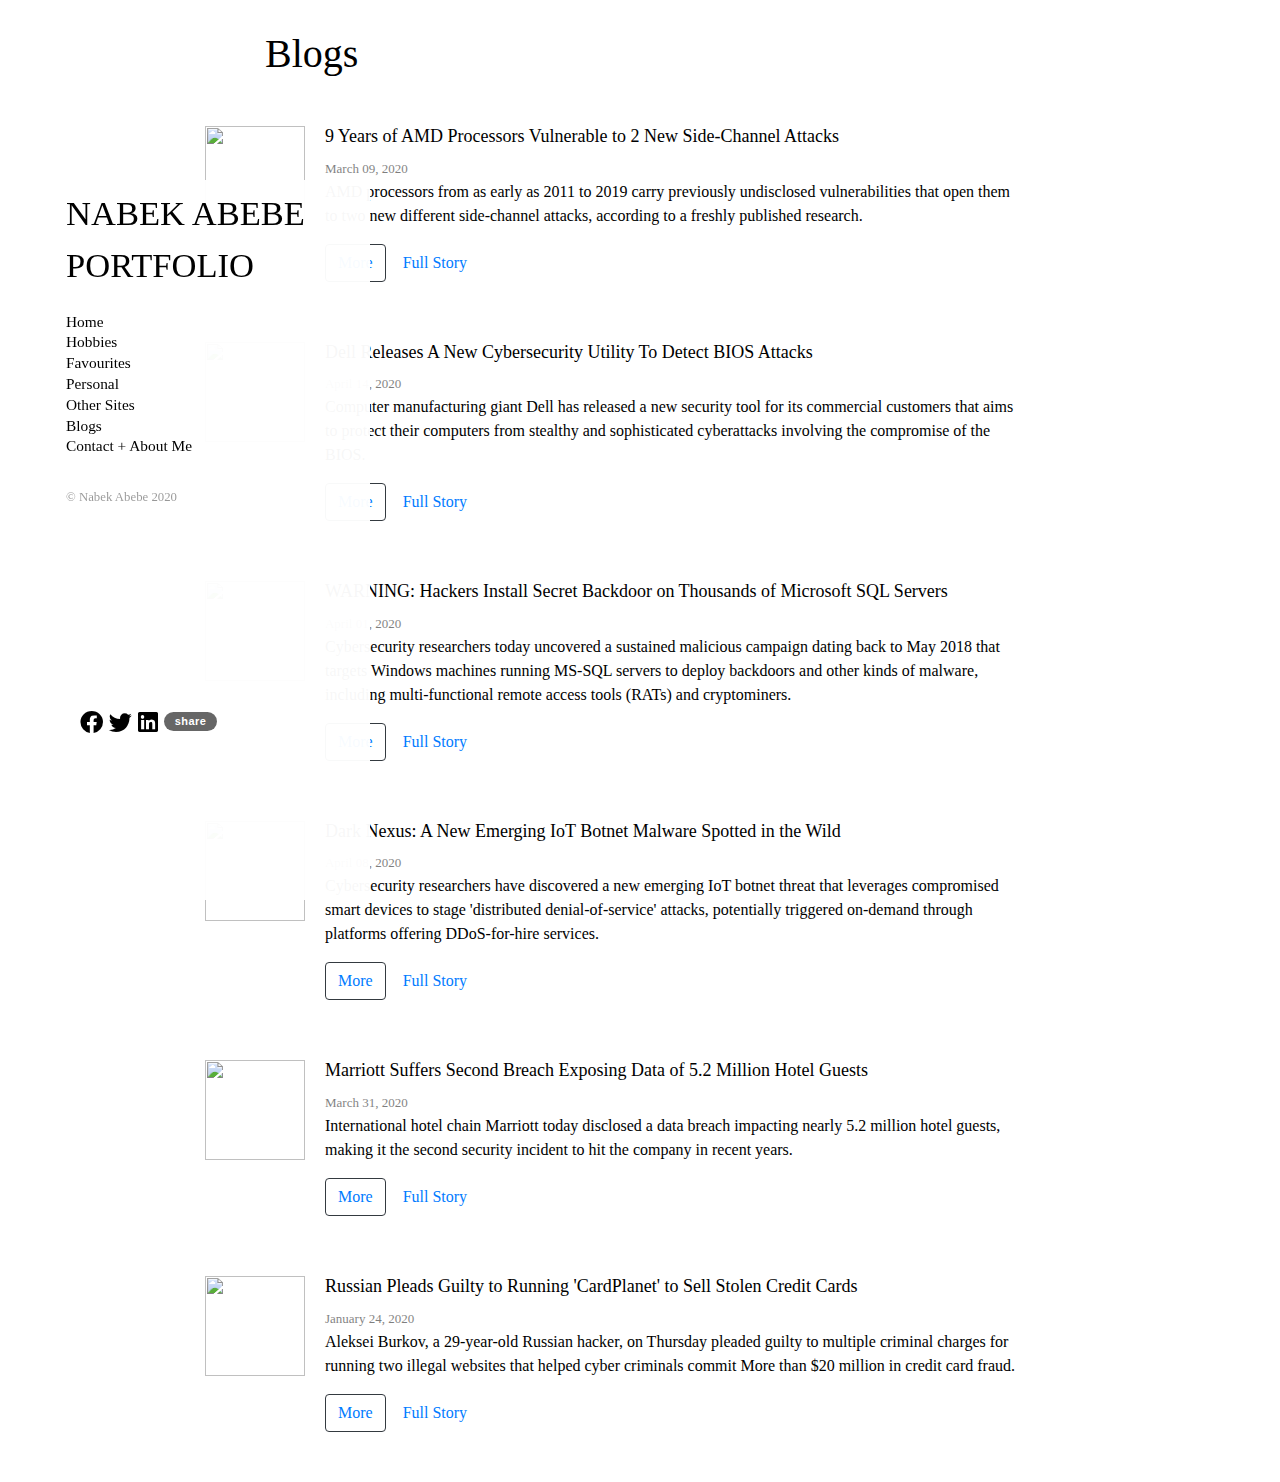
==== commit 97d2fa80: "blog page made responsive." ====
--- a/blog.html
+++ b/blog.html
@@ -15,418 +15,426 @@
 </head>
 
 <body>
-	<div class="container-fluid">
-		<div class="row">
-			<div class="col-2">
-				<div class="wrapper">
-					<div class="head-wrap">
-						<div class="cover_all">
-							<nav class="navbar navbar-expand-md navbar-light bg-light ">
-								<div class="hold">
-									<div>
-										<div class="logo">
-											<a href="index.html">Nabek Abebe Portfolio</a>
-										</div>
-									</div>
-									<div>
-										<button class="navbar-toggler " type="button" data-toggle="collapse"
-											data-target="#navbarSupportedContent" aria-controls="navbarSupportedContent"
-											aria-expanded="false" aria-label="Toggle navigation">
-											<span class="navbar-toggler-icon"></span>
-										</button>
-									</div>
-								</div>
-								<div class="collapse navbar-collapse" id="navbarSupportedContent">
-									<ul class="navbar-nav mr-auto">
-										<li class="nav-item"><a class="nav-link" href="introduction.html">Home</a></li>
-										<li class="nav-item"><a class="nav-link" href="hobbies.html">Hobbies</a></li>
-										<li class="nav-item"><a class="nav-link" href="favourites.html">Favourites</a>
-										</li>
-										<li class="nav-item"><a class="nav-link" href="personal.html">Personal</a></li>
-										<li class="nav-item"><a class="nav-link" href="sites.html">Other Sites</a></li>
-										<li class="nav-item"><a class="nav-link" href="blog.html">Blogs</a></li>
-										<li class="nav-item"><a class="nav-link" href="contact.html">Contact + About
-												Me</a></li>
-										<li class="nav-item">
-											<a class="nav-link" href="#">
-												<p id="owner"><span>&copy;</span> Nabek Abebe 2020</p>
-											</a>
-										<li class="hidden">
-											<div>
-												<a target="_blank" href="https://www.facebook.com/nabek.abebe">
-													<i class="fab fa-facebook"></i>
-												</a>
-											</div>
-											<div>
-												<a target="_blank" href="https://twitter.com/Nabekabebe">
-													<i class="fab fa-twitter"></i></a>
-											</div>
-											<div>
-												<a target="_blank" href="https://www.instagram.com/nabekabebe/?hl=en">
-													<i class="fab fa-instagram"></i></a>
-											</div>
-											<div>
-												<a target="_blank"
-													href="https://www.linkedin.com/in/nabek-abebe-217b84193/">
-													<i class="fab fa-linkedin"></i></a>
-											</div>
-											<div>
-												<a target="_blank" href="https://web.telegram.org/#/im?p=@Nabek_Ab">
-													<i class="fab fa-telegram"></i></a>
-											</div>
-										</li>
-									</ul>
-								</div>
-							</nav>
+
+	<div class="wrapper">
+		<div class="head-wrap">
+			<div class="cover_all">
+				<nav class="navbar navbar-expand-md navbar-light bg-light ">
+					<div class="hold">
+						<div>
+							<div class="logo">
+								<a href="index.html">Nabek Abebe Portfolio</a>
+							</div>
 						</div>
-						<div class="social-links">
-							<div class="links">
-								<ul>
-									<li>
+						<div>
+							<button class="navbar-toggler " type="button" data-toggle="collapse"
+								data-target="#navbarSupportedContent" aria-controls="navbarSupportedContent"
+								aria-expanded="false" aria-label="Toggle navigation">
+								<span class="navbar-toggler-icon"></span>
+							</button>
+						</div>
+					</div>
+					<div class="collapse navbar-collapse" id="navbarSupportedContent">
+						<ul class="navbar-nav mr-auto">
+							<li class="nav-item"><a class="nav-link" href="introduction.html">Home</a></li>
+							<li class="nav-item"><a class="nav-link" href="hobbies.html">Hobbies</a></li>
+							<li class="nav-item"><a class="nav-link" href="favourites.html">Favourites</a>
+							</li>
+							<li class="nav-item"><a class="nav-link" href="personal.html">Personal</a></li>
+							<li class="nav-item"><a class="nav-link" href="sites.html">Other Sites</a></li>
+							<li class="nav-item"><a class="nav-link" href="blog.html">Blogs</a></li>
+							<li class="nav-item"><a class="nav-link" href="contact.html">Contact + About
+									Me</a></li>
+							<li class="nav-item">
+								<a class="nav-link" href="#">
+									<p id="owner"><span>&copy;</span> Nabek Abebe 2020</p>
+								</a>
+							<li class="hidden">
+								<div>
+									<a target="_blank" href="https://www.facebook.com/nabek.abebe">
+										<i class="fab fa-facebook"></i>
+									</a>
+								</div>
+								<div>
+									<a target="_blank" href="https://twitter.com/Nabekabebe">
+										<i class="fab fa-twitter"></i></a>
+								</div>
+								<div>
+									<a target="_blank" href="https://www.instagram.com/nabekabebe/?hl=en">
+										<i class="fab fa-instagram"></i></a>
+								</div>
+								<div>
+									<a target="_blank" href="https://www.linkedin.com/in/nabek-abebe-217b84193/">
+										<i class="fab fa-linkedin"></i></a>
+								</div>
+								<div>
+									<a target="_blank" href="https://web.telegram.org/#/im?p=@Nabek_Ab">
+										<i class="fab fa-telegram"></i></a>
+								</div>
+							</li>
+						</ul>
+					</div>
+				</nav>
+			</div>
+			<div class="social-links">
+				<div class="links">
+					<ul>
+						<li>
+							<a target="_blank" href="https://www.facebook.com/nabek.abebe">
+								<i class="fab fa-facebook"></i>
+							</a>
+						</li>
+						<li>
+							<a target="_blank" href="https://twitter.com/Nabekabebe">
+								<i class="fab fa-twitter"></i></a>
+						</li>
+						<li>
+							<a target="_blank" href="https://www.linkedin.com/in/nabek-abebe-217b84193/">
+								<i class="fab fa-linkedin"></i></a>
+						</li>
+						<li>
+							<div class="btn-group dropup">
+								<a href="#" class="share_btn dropdown-toggle" data-toggle="dropdown">
+									share
+								</a>
+								<div class="dropdown-menu">
+									<div class="container custom_drop">
 										<a target="_blank" href="https://www.facebook.com/nabek.abebe">
 											<i class="fab fa-facebook"></i>
+											<p>facebook</p>
 										</a>
-									</li>
-									<li>
 										<a target="_blank" href="https://twitter.com/Nabekabebe">
-											<i class="fab fa-twitter"></i></a>
-									</li>
-									<li>
+											<i class="fab fa-twitter-square"></i>
+											<p>twitter</p>
+										</a>
 										<a target="_blank" href="https://www.linkedin.com/in/nabek-abebe-217b84193/">
-											<i class="fab fa-linkedin"></i></a>
-									</li>
-									<li id="share_button">
-										<a href="#" id="share_4ormat_link">Share</a>
-									</li>
-									<!-- <li>
-										<button type="button" class="btn btn-secondary share_btn" data-bs-toggle="tooltip" data-bs-placement="top" title="Tooltip on top">
-											share
-										</button>
-										<a target="_blank" href="https://web.telegram.org/#/im?p=@Nabek_Ab">
-                                            <i class="fab fa-telegram"></i></a>
-									</li> -->
-								</ul>
+											<i class="fab fa-linkedin" aria-hidden="true"></i>
+											<p>linkedin</p>
+										</a>
+									</div>
+								</div>
 							</div>
-						</div>
-					</div>
-				</div>
-			</div>
-			<div class="col-10 news">
-				<div class="container">
-					<div class="ttl">
-						<h1>Blogs</h1>
-					</div>
-					<div class="blogs">
-						<div class="row spc">
-							<div class="col-md-8">
-								<h3>9 Years of AMD Processors Vulnerable to 2 New Side-Channel Attacks</h3>
-								<time>March 09, 2020</time>
-								<p>AMD processors from as early as 2011 to 2019 carry previously undisclosed
-									vulnerabilities that open them to two new different side-channel attacks, according
-									to a freshly published research.
-								</p>
-
-								<div class="collapse" id="collapse1">
-									<div class="card-body spc">
-										<p>
-											Known as "Take A Way," the new potential attack vectors leverage the L1 data
-											(L1D) cache way predictor in AMD's Bulldozer microarchitecture to leak
-											sensitive
-											data from the processors and compromise the security by recovering the
-											secret
-											key used during encryption.
-											The research was published by a group of academics from the Graz University
-											of
-											Technology and Research Institute of Computer Science and Random Systems
-											(IRISA), who responsibly disclosed the vulnerabilities to AMD back in August
-											2019.
-											"We are aware of a new white paper that claims potential security exploits
-											in
-											AMD CPUs, whereby a malicious actor could manipulate a cache-related feature
-											to
-											potentially transmit user data in an unintended way," AMD said in an
-											advisory
-											posted on its website over the weekend.
-											"The researchers then pair this data path with known and mitigated software
-											or
-											speculative execution side-channel vulnerabilities. AMD believes these are
-											not
-											new speculation-based attacks."
-										</p>
-
-									</div>
-								</div>
-								<a class="btn btn-link btn-outline-dark" data-toggle="collapse" href="#collapse1"
-									role="button" aria-expanded="false" aria-controls="collapseExample">
-									more
-								</a>
-								<a class="btn btn-link" target="_blank"
-									href="https://thehackernews.com/2020/03/amd-processors-vulnerability.html">
-									external
-								</a>
-							</div>
-							<div class="col-md-4">
-								<img class="float-left" class="rounded-lg" width="100px" height="100px"
-									src="https://thehackernews.com/images/-Z_Ntdx-7XsU/XmZQL3VZYPI/AAAAAAAAAEA/ds23-zGOzSkdRPZHPbkzGSQHaCg3bi2WwCLcBGAsYHQ/s728-e100/amd-processor-vulnerability.jpg"
-									alt="">
-							</div>
-						</div>
-						<div class="row spc">
-							<div class="col-md-8">
-								<h3>Dell Releases A New Cybersecurity Utility To Detect BIOS Attacks</h3>
-								<time>April 14, 2020</time>
-								<p>Computer manufacturing giant Dell has released a new security tool for its commercial
-									customers that aims to protect their computers from stealthy and sophisticated
-									cyberattacks involving the compromise of the BIOS.
-								</p>
-								<div class="collapse" id="collapse2">
-									<div class="card-body spc">
-										<p>
-											Dubbed 'SafeBIOS Events & Indicators of Attack' (IoA), the new endpoint
-											security software is a behavior-based threat detection system that alerts
-											users when BIOS settings of their computers undergo some unusual changes.
-											BIOS (Basic Input Output System) is a small but highly-privileged program
-											that handles critical operations and starts your computer before handing it
-											over to your operating system.
-											Protecting the BIOS program is crucial because:
-											Changes to the system BIOS settings could allow malicious software to run
-											during the boot process,
-											Once a hacker takes over the BIOS, he can stealthily control the targeted
-											computer and gain access to the data stored on it,
-											Malware in BIOS remains persistent and doesn't get away even when you format
-											or erase your entire hard drive,
-											Attacks against the BIOS are typically hard to detect because they are
-											invisible to antivirus and other security software installed on the system,
-											With stealth access to one of the compromised systems in an enterprise IT
-											network, sophisticated attackers could move laterally throughout the
-											infrastructure.
-										</p>
-
-									</div>
-								</div>
-								<a class="btn btn-link btn-outline-dark" data-toggle="collapse" href="#collapse2"
-									role="button" aria-expanded="false" aria-controls="collapseExample">
-									more
-								</a>
-								<a class="btn btn-link" target="_blank"
-									href="https://thehackernews.com/2020/04/dell-bios-protection.html">
-									external
-								</a>
-							</div>
-							<div class="col-md-4">
-								<img class="float-left" class="rounded-lg" width="100px" height="100px"
-									src="https://thehackernews.com/images/-nTo7dyDdHQA/XpW_8I7NKVI/AAAAAAAAAxM/v4rx80_JBL0eAc5RTpeqjGFMT68Iq7iDwCLcBGAsYHQ/s728-e100/dell-bios-security.jpg"
-									alt="">
-							</div>
-						</div>
-						<div class="row spc">
-							<div class="col-md-8">
-								<h3>WARNING: Hackers Install Secret Backdoor on Thousands of Microsoft SQL Servers</h3>
-								<time>April 01, 2020</time>
-								<p>Cybersecurity researchers today uncovered a sustained malicious campaign dating back
-									to May 2018 that targets Windows machines running MS-SQL servers to deploy backdoors
-									and other kinds of malware, including multi-functional remote access tools (RATs)
-									and cryptominers.
-								</p>
-
-								<div class="collapse" id="collapse3">
-									<div class="card-body spc">
-										<p>
-											Known as "Take A Way," the new potential attack vectors leverage the L1 data
-											Named "Vollgar" after the Vollar cryptocurrency it mines and its offensive
-											"vulgar" modus operandi, researchers at Guardicore Labs said the attack
-											employs password brute-force to breach Microsoft SQL servers with weak
-											credentials exposed to the Internet.
-											Researchers claim the attackers managed to successfully infect nearly
-											2,000-3,000 database servers daily over the past few weeks, with potential
-											victims belonging to healthcare, aviation, IT & telecommunications, and
-											higher education sectors across China, India, the US, South Korea, and
-											Turkey.
-											Windows mssql malware hacking
-											Thankfully for those concerned, researchers have also released a script to
-											let sysadmins detect if any of their Windows MS-SQL servers have been
-											compromised with this particular threat.
-										</p>
-
-									</div>
-								</div>
-								<a class="btn btn-link btn-outline-dark" data-toggle="collapse" href="#collapse3"
-									role="button" aria-expanded="false" aria-controls="collapseExample">
-									more
-								</a>
-								<a class="btn btn-link" target="_blank"
-									href="https://thehackernews.com/2020/04/backdoor-.html">
-									external
-								</a>
-							</div>
-							<div class="col-md-4">
-								<img class="float-left" class="rounded-lg" width="100px" height="100px"
-									src="https://thehackernews.com/images/-XA0L5byYcWg/XoR_AuIRbGI/AAAAAAAAALA/IXl2S_kJ6ys_fQMUvp1SDWcUV_GOu5yxQCLcBGAsYHQ/s728-e100/mssql-hacking.jpg"
-									alt="">
-							</div>
-						</div>
-						<div class="row spc">
-							<div class="col-md-8">
-								<h3>Dark Nexus: A New Emerging IoT Botnet Malware Spotted in the Wild</h3>
-								<time>April 08, 2020</time>
-								<p>Cybersecurity researchers have discovered a new emerging IoT botnet threat that
-									leverages compromised smart devices to stage 'distributed denial-of-service'
-									attacks, potentially triggered on-demand through platforms offering DDoS-for-hire
-									services.
-								</p>
-
-								<div class="collapse" id="collapse4">
-									<div class="card-body spc">
-										<p>
-											The botnet, named "dark_nexus" by Bitdefender researchers, works by
-											employing credential stuffing attacks against a variety of devices, such as
-											routers (from Dasan Zhone, Dlink, and ASUS), video recorders, and thermal
-											cameras, to co-opt them into the botnet.
-											So far, dark_nexus comprises at least 1,372 bots, acting as a reverse proxy,
-											spanning across various locations in China, South Korea, Thailand, Brazil,
-											and Russia.
-											"While it might share some features with previously known IoT botnets, the
-											way some of its modules have been developed makes it significantly more
-											potent and robust," the researchers said. "For example, payloads are
-											compiled for 12 different CPU architectures and dynamically delivered based
-											on the victim's configuration."
-											Evidence gathered by Bitdefender points to greek.Helios as the individual
-											behind the development of dark_nexus, who is a known botnet author infamous
-											for selling DDoS services on social media platforms and using a YouTube
-											channel to advertise its capabilities.
-										</p>
-
-									</div>
-								</div>
-								<a class="btn btn-link btn-outline-dark" data-toggle="collapse" href="#collapse4"
-									role="button" aria-expanded="false" aria-controls="collapseExample">
-									more
-								</a>
-								<a class="btn btn-link" target="_blank"
-									href="https://thehackernews.com/2020/04/darknexus-iot-ddos-botnet.html">
-									external
-								</a>
-							</div>
-							<div class="col-md-4">
-								<img class="float-left" class="rounded-lg" width="100px" height="100px"
-									src="https://thehackernews.com/images/-6wbWq68eVBA/Xo2bCtTB_nI/AAAAAAAA2po/SSQlOjvoSSY_AB_mIq18Nd9ItUWt6yTSACLcBGAsYHQ/s728-e100/ddos-botnet.jpg"
-									alt="">
-							</div>
-						</div>
-						<div class="row spc">
-							<div class="col-md-8">
-								<h3>Marriott Suffers Second Breach Exposing Data of 5.2 Million Hotel Guests</h3>
-								<time>March 31, 2020</time>
-								<p>International hotel chain Marriott today disclosed a data breach impacting nearly 5.2
-									million hotel guests, making it the second security incident to hit the company in
-									recent years.
-								</p>
-
-								<div class="collapse" id="collapse5">
-									<div class="card-body spc">
-										<p>
-											"At the end of February 2020, we identified that an unexpected amount of
-											guest information may have been accessed using the login credentials of two
-											employees at a franchise property," Marriott said in a statement.
-											"We believe this activity started in mid-January 2020. Upon discovery, we
-											confirmed that the login credentials were disabled, immediately began an
-											investigation, implemented heightened monitoring, and arranged resources to
-											inform and assist guests."
-											The incident exposed guests' personal information such as contact details
-											(name, mailing address, email address, and phone number), loyalty account
-											information (account number and points balance), and additional information
-											such as company, gender, dates of births, room preferences, and language
-											preferences.
-											The hospitality giant said an investigation into the breach was ongoing, but
-											said there was no evidence that Marriott Bonvoy account passwords or PINs,
-											payment card information, passport information, national IDs, or driver's
-											license numbers were compromised.
-											Marriott has also set up a self-service online portal for guests to check
-											whether their personal details were involved in the breach, and what
-											categories of information were exposed. In addition, it's offering affected
-											users an option to enroll in IdentityWorks, a personal information
-											monitoring service, free of charge for 1 year.
-										</p>
-
-									</div>
-								</div>
-								<a class="btn btn-link btn-outline-dark" data-toggle="collapse" href="#collapse5"
-									role="button" aria-expanded="false" aria-controls="collapseExample">
-									more
-								</a>
-								<a class="btn btn-link" target="_blank"
-									href="https://thehackernews.com/2020/03/marriott-data-breach.html">
-									external
-								</a>
-							</div>
-							<div class="col-md-4">
-								<img class="float-left" class="rounded-lg" width="100px" height="100px"
-									src="https://thehackernews.com/images/-Q1UuAb0tqcw/XoNm7T00XBI/AAAAAAAAAKM/vFP8PfPZ5VMyUj3H2vFDL7UM6pyNsZOzQCLcBGAsYHQ/s728-e100/Marriott-data-breach.jpg"
-									alt="">
-							</div>
-						</div>
-						<div class="row spc">
-							<div class="col-md-8">
-								<h3>Russian Pleads Guilty to Running 'CardPlanet' to Sell Stolen Credit Cards</h3>
-								<time>January 24, 2020</time>
-								<p>Aleksei Burkov, a 29-year-old Russian hacker, on Thursday pleaded guilty to multiple
-									criminal charges for running two illegal websites that helped cyber criminals commit
-									more than $20 million in credit card fraud.
-								</p>
-
-								<div class="collapse" id="collapse6">
-									<div class="card-body spc">
-										<p>
-											The first website Burkov operated was an online marketplace for buying and
-											selling stolen credit card and debit card numbers—called Cardplanet—which
-											roughly hosted 150,000 payment card details between the years 2009 and 2013.
-											Cardplanet marketplace offered stolen payment card details for anywhere
-											between $2.50 and $10 a card, depending on the card type, country of origin,
-											and the availability of card owner information.
-											The carding website even offered a paid service that allowed buyers to
-											instantly verify if a stolen payment card were still valid.
-											"Many of the cards offered for sale belonged to U.S. citizens. The stolen
-											credit card data from more than 150,000 compromised payment cards was
-											allegedly sold on Burkov's site and has resulted in over $20 million in
-											fraudulent purchases made on U.S. credit cards," the Department of Justice
-											said in an old press release.
-											The majority of such stolen credit cards are obtained using illegal means
-											such as phishing and the use of banking malware, malicious software
-											implanted into cash registers at the stores, leaked databases, and hacked
-											financial account passwords.
-											Besides Cardplanet, Burkov also masterminded a separate invite-only forum
-											website for elite cybercriminals where they advertised stolen personal
-											identity information, malicious software, and other illegal services, like
-											money laundering and hacking services.
-											"To obtain membership in Burkov's cybercrime forum, prospective members
-											needed three existing members to "vouch" for their good reputation among
-											cybercriminals and to provide a sum of money, normally $5,000, as
-											insurance," the Department of Justice said on Thursday.
-										</p>
-
-									</div>
-								</div>
-								<a class="btn btn-link btn-outline-dark" data-toggle="collapse" href="#collapse6"
-									role="button" aria-expanded="false" aria-controls="collapseExample">
-									more
-								</a>
-								<a class="btn btn-link" target="_blank"
-									href="https://thehackernews.com/2020/01/russian-credit-card-hacker.html">
-									external
-								</a>
-							</div>
-							<div class="col-md-4">
-								<img class="float-left" class="rounded-lg" width="100px" height="100px"
-									src="https://thehackernews.com/images/-zFSGsD8-oYU/Xiq595In58I/AAAAAAAA2NU/JEydQhIqv_onzpWbDXnXVgjMZX7aDHx8QCLcBGAsYHQ/s728-e100/russian-credit-card-hacker-Aleksei-Burkov.jpg"
-									alt="">
-							</div>
-						</div>
-
-					</div>
+						</li>
+					</ul>
 				</div>
 			</div>
 		</div>
 	</div>
+	<div class="container" id="blog">
+		<div class="ttl">
+			<h1>Blogs</h1>
+		</div>
+		<div class="row spc">
+			<div class="col-md-1 col-sm-0 d-sm-none d-md-block">
+				<img class="float-right img_hide" class="rounded-lg" width="100px" height="100px"
+					src="https://thehackernews.com/images/-Z_Ntdx-7XsU/XmZQL3VZYPI/AAAAAAAAAEA/ds23-zGOzSkdRPZHPbkzGSQHaCg3bi2WwCLcBGAsYHQ/s728-e100/amd-processor-vulnerability.jpg"
+					alt="">
+			</div>
+			<div class="col-md-11 col-sm-12 bg_txt">
+				<h4>9 Years of AMD Processors Vulnerable to 2 New Side-Channel Attacks</h4>
+				<time>March 09, 2020</time>
+				<p>AMD processors from as early as 2011 to 2019 carry previously undisclosed
+					vulnerabilities that open them to two new different side-channel attacks, according
+					to a freshly published research.
+				</p>
+
+				<div class="collapse" id="collapse1">
+					<div class="card-body spc">
+						<p>
+							Known as "Take A Way," the new potential attack vectors leverage the L1 data
+							(L1D) cache way predictor in AMD's Bulldozer microarchitecture to leak
+							sensitive
+							data from the processors and compromise the security by recovering the
+							secret
+							key used during encryption.
+							The research was published by a group of academics from the Graz University
+							of
+							Technology and Research Institute of Computer Science and Random Systems
+							(IRISA), who responsibly disclosed the vulnerabilities to AMD back in August
+							2019.
+							"We are aware of a new white paper that claims potential security exploits
+							in
+							AMD CPUs, whereby a malicious actor could manipulate a cache-related feature
+							to
+							potentially transmit user data in an unintended way," AMD said in an
+							advisory
+							posted on its website over the weekend.
+							"The researchers then pair this data path with known and mitigated software
+							or
+							speculative execution side-channel vulnerabilities. AMD believes these are
+							not
+							new speculation-based attacks."
+						</p>
+
+					</div>
+				</div>
+				<a class="btn btn-link btn-outline-dark" data-toggle="collapse" href="#collapse1" role="button"
+					aria-expanded="false" aria-controls="collapseExample">
+					More
+				</a>
+				<a class="btn btn-link" target="_blank"
+					href="https://thehackernews.com/2020/03/amd-processors-vulnerability.html">
+					Full Story
+				</a>
+			</div>
+
+		</div>
+		<div class="row spc">
+			<div class="col-md-1 col-sm-0 d-sm-none d-md-block">
+				<img class="float-right img_hide" class="rounded-lg" width="100px" height="100px"
+					src="https://thehackernews.com/images/-nTo7dyDdHQA/XpW_8I7NKVI/AAAAAAAAAxM/v4rx80_JBL0eAc5RTpeqjGFMT68Iq7iDwCLcBGAsYHQ/s728-e100/dell-bios-security.jpg"
+					alt="">
+			</div>
+			<div class="col-md-11 col-sm-12 bg_txt">
+				<h4>Dell Releases A New Cybersecurity Utility To Detect BIOS Attacks</h4>
+				<time>April 14, 2020</time>
+				<p>Computer manufacturing giant Dell has released a new security tool for its commercial
+					customers that aims to protect their computers from stealthy and sophisticated
+					cyberattacks involving the compromise of the BIOS.
+				</p>
+				<div class="collapse" id="collapse2">
+					<div class="card-body spc">
+						<p>
+							Dubbed 'SafeBIOS Events & Indicators of Attack' (IoA), the new endpoint
+							security software is a behavior-based threat detection system that alerts
+							users when BIOS settings of their computers undergo some unusual changes.
+							BIOS (Basic Input Output System) is a small but highly-privileged program
+							that handles critical operations and starts your computer before handing it
+							over to your operating system.
+							Protecting the BIOS program is crucial because:
+							Changes to the system BIOS settings could allow malicious software to run
+							during the boot process,
+							Once a hacker takes over the BIOS, he can stealthily control the targeted
+							computer and gain access to the data stored on it,
+							Malware in BIOS remains persistent and doesn't get away even when you format
+							or erase your entire hard drive,
+							Attacks against the BIOS are typically hard to detect because they are
+							invisible to antivirus and other security software installed on the system,
+							With stealth access to one of the compromised systems in an enterprise IT
+							network, sophisticated attackers could move laterally throughout the
+							infrastructure.
+						</p>
+
+					</div>
+				</div>
+				<a class="btn btn-link btn-outline-dark" data-toggle="collapse" href="#collapse2" role="button"
+					aria-expanded="false" aria-controls="collapseExample">
+					More
+				</a>
+				<a class="btn btn-link" target="_blank"
+					href="https://thehackernews.com/2020/04/dell-bios-protection.html">
+					Full Story
+				</a>
+			</div>
+
+		</div>
+		<div class="row spc">
+			<div class="col-md-1 col-sm-0 d-sm-none d-md-block">
+				<img class="float-right img_hide" class="rounded-lg" width="100px" height="100px"
+					src="https://thehackernews.com/images/-XA0L5byYcWg/XoR_AuIRbGI/AAAAAAAAALA/IXl2S_kJ6ys_fQMUvp1SDWcUV_GOu5yxQCLcBGAsYHQ/s728-e100/mssql-hacking.jpg"
+					alt="">
+			</div>
+			<div class="col-md-11 col-sm-12 bg_txt">
+				<h4>WARNING: Hackers Install Secret Backdoor on Thousands of Microsoft SQL Servers</h4>
+				<time>April 01, 2020</time>
+				<p>Cybersecurity researchers today uncovered a sustained malicious campaign dating back
+					to May 2018 that targets Windows machines running MS-SQL servers to deploy backdoors
+					and other kinds of malware, including multi-functional remote access tools (RATs)
+					and cryptominers.
+				</p>
+
+				<div class="collapse" id="collapse3">
+					<div class="card-body spc">
+						<p>
+							Known as "Take A Way," the new potential attack vectors leverage the L1 data
+							Named "Vollgar" after the Vollar cryptocurrency it mines and its offensive
+							"vulgar" modus operandi, researchers at Guardicore Labs said the attack
+							employs password brute-force to breach Microsoft SQL servers with weak
+							credentials exposed to the Internet.
+							Researchers claim the attackers managed to successfully infect nearly
+							2,000-3,000 database servers daily over the past few weeks, with potential
+							victims belonging to healthcare, aviation, IT & telecommunications, and
+							higher education sectors across China, India, the US, South Korea, and
+							Turkey.
+							Windows mssql malware hacking
+							Thankfully for those concerned, researchers have also released a script to
+							let sysadmins detect if any of their Windows MS-SQL servers have been
+							compromised with this particular threat.
+						</p>
+
+					</div>
+				</div>
+				<a class="btn btn-link btn-outline-dark" data-toggle="collapse" href="#collapse3" role="button"
+					aria-expanded="false" aria-controls="collapseExample">
+					More
+				</a>
+				<a class="btn btn-link" target="_blank" href="https://thehackernews.com/2020/04/backdoor-.html">
+					Full Story
+				</a>
+			</div>
+
+		</div>
+		<div class="row spc">
+			<div class="col-md-1 col-sm-0 d-sm-none d-md-block">
+				<img class="float-right img_hide" class="rounded-lg" width="100px" height="100px"
+					src="https://thehackernews.com/images/-6wbWq68eVBA/Xo2bCtTB_nI/AAAAAAAA2po/SSQlOjvoSSY_AB_mIq18Nd9ItUWt6yTSACLcBGAsYHQ/s728-e100/ddos-botnet.jpg"
+					alt="">
+			</div>
+			<div class="col-md-11 col-sm-12 bg_txt">
+				<h4>Dark Nexus: A New Emerging IoT Botnet Malware Spotted in the Wild</h4>
+				<time>April 08, 2020</time>
+				<p>Cybersecurity researchers have discovered a new emerging IoT botnet threat that
+					leverages compromised smart devices to stage 'distributed denial-of-service'
+					attacks, potentially triggered on-demand through platforms offering DDoS-for-hire
+					services.
+				</p>
+
+				<div class="collapse" id="collapse4">
+					<div class="card-body spc">
+						<p>
+							The botnet, named "dark_nexus" by Bitdefender researchers, works by
+							employing credential stuffing attacks against a variety of devices, such as
+							routers (from Dasan Zhone, Dlink, and ASUS), video recorders, and thermal
+							cameras, to co-opt them into the botnet.
+							So far, dark_nexus comprises at least 1,372 bots, acting as a reverse proxy,
+							spanning across various locations in China, South Korea, Thailand, Brazil,
+							and Russia.
+							"While it might share some features with previously known IoT botnets, the
+							way some of its modules have been developed makes it significantly More
+							potent and robust," the researchers said. "For example, payloads are
+							compiled for 12 different CPU architectures and dynamically delivered based
+							on the victim's configuration."
+							Evidence gathered by Bitdefender points to greek.Helios as the individual
+							behind the development of dark_nexus, who is a known botnet author infamous
+							for selling DDoS services on social media platforms and using a YouTube
+							channel to advertise its capabilities.
+						</p>
+
+					</div>
+				</div>
+				<a class="btn btn-link btn-outline-dark" data-toggle="collapse" href="#collapse4" role="button"
+					aria-expanded="false" aria-controls="collapseExample">
+					More
+				</a>
+				<a class="btn btn-link" target="_blank"
+					href="https://thehackernews.com/2020/04/darknexus-iot-ddos-botnet.html">
+					Full Story
+				</a>
+			</div>
+
+		</div>
+		<div class="row spc">
+			<div class="col-md-1 col-sm-0 d-sm-none d-md-block">
+				<img class="float-right img_hide" class="rounded-lg" width="100px" height="100px"
+					src="https://thehackernews.com/images/-Q1UuAb0tqcw/XoNm7T00XBI/AAAAAAAAAKM/vFP8PfPZ5VMyUj3H2vFDL7UM6pyNsZOzQCLcBGAsYHQ/s728-e100/Marriott-data-breach.jpg"
+					alt="">
+			</div>
+			<div class="col-md-11 col-sm-12 bg_txt">
+				<h4>Marriott Suffers Second Breach Exposing Data of 5.2 Million Hotel Guests</h4>
+				<time>March 31, 2020</time>
+				<p>International hotel chain Marriott today disclosed a data breach impacting nearly 5.2
+					million hotel guests, making it the second security incident to hit the company in
+					recent years.
+				</p>
+
+				<div class="collapse" id="collapse5">
+					<div class="card-body spc">
+						<p>
+							"At the end of February 2020, we identified that an unexpected amount of
+							guest information may have been accessed using the login credentials of two
+							employees at a franchise property," Marriott said in a statement.
+							"We believe this activity started in mid-January 2020. Upon discovery, we
+							confirmed that the login credentials were disabled, immediately began an
+							investigation, implemented heightened monitoring, and arranged resources to
+							inform and assist guests."
+							The incident exposed guests' personal information such as contact details
+							(name, mailing address, email address, and phone number), loyalty account
+							information (account number and points balance), and additional information
+							such as company, gender, dates of births, room preferences, and language
+							preferences.
+							The hospitality giant said an investigation into the breach was ongoing, but
+							said there was no evidence that Marriott Bonvoy account passwords or PINs,
+							payment card information, passport information, national IDs, or driver's
+							license numbers were compromised.
+							Marriott has also set up a self-service online portal for guests to check
+							whether their personal details were involved in the breach, and what
+							categories of information were exposed. In addition, it's offering affected
+							users an option to enroll in IdentityWorks, a personal information
+							monitoring service, free of charge for 1 year.
+						</p>
+
+					</div>
+				</div>
+				<a class="btn btn-link btn-outline-dark" data-toggle="collapse" href="#collapse5" role="button"
+					aria-expanded="false" aria-controls="collapseExample">
+					More
+				</a>
+				<a class="btn btn-link" target="_blank"
+					href="https://thehackernews.com/2020/03/marriott-data-breach.html">
+					Full Story
+				</a>
+			</div>
+
+		</div>
+		<div class="row spc">
+			<div class="col-md-1 col-sm-0 d-sm-none d-md-block">
+				<img class="float-right img_hide" class="rounded-lg" width="100px" height="100px"
+					src="https://thehackernews.com/images/-zFSGsD8-oYU/Xiq595In58I/AAAAAAAA2NU/JEydQhIqv_onzpWbDXnXVgjMZX7aDHx8QCLcBGAsYHQ/s728-e100/russian-credit-card-hacker-Aleksei-Burkov.jpg"
+					alt="">
+			</div>
+			<div class="col-md-11 col-sm-12 bg_txt">
+				<h4>Russian Pleads Guilty to Running 'CardPlanet' to Sell Stolen Credit Cards</h4>
+				<time>January 24, 2020</time>
+				<p>Aleksei Burkov, a 29-year-old Russian hacker, on Thursday pleaded guilty to multiple
+					criminal charges for running two illegal websites that helped cyber criminals commit
+					More than $20 million in credit card fraud.
+				</p>
+
+				<div class="collapse" id="collapse6">
+					<div class="card-body spc">
+						<p>
+							The first website Burkov operated was an online marketplace for buying and
+							selling stolen credit card and debit card numbers—called Cardplanet—which
+							roughly hosted 150,000 payment card details between the years 2009 and 2013.
+							Cardplanet marketplace offered stolen payment card details for anywhere
+							between $2.50 and $10 a card, depending on the card type, country of origin,
+							and the availability of card owner information.
+							The carding website even offered a paid service that allowed buyers to
+							instantly verify if a stolen payment card were still valid.
+							"Many of the cards offered for sale belonged to U.S. citizens. The stolen
+							credit card data from More than 150,000 compromised payment cards was
+							allegedly sold on Burkov's site and has resulted in over $20 million in
+							fraudulent purchases made on U.S. credit cards," the Department of Justice
+							said in an old press release.
+							The majority of such stolen credit cards are obtained using illegal means
+							such as phishing and the use of banking malware, malicious software
+							implanted into cash registers at the stores, leaked databases, and hacked
+							financial account passwords.
+							Besides Cardplanet, Burkov also masterminded a separate invite-only forum
+							website for elite cybercriminals where they advertised stolen personal
+							identity information, malicious software, and other illegal services, like
+							money laundering and hacking services.
+							"To obtain membership in Burkov's cybercrime forum, prospective members
+							needed three existing members to "vouch" for their good reputation among
+							cybercriminals and to provide a sum of money, normally $5,000, as
+							insurance," the Department of Justice said on Thursday.
+						</p>
+
+					</div>
+				</div>
+				<a class="btn btn-link btn-outline-dark" data-toggle="collapse" href="#collapse6" role="button"
+					aria-expanded="false" aria-controls="collapseExample">
+					More
+				</a>
+				<a class="btn btn-link" target="_blank"
+					href="https://thehackernews.com/2020/01/russian-credit-card-hacker.html">
+					Full Story
+				</a>
+			</div>
+
+		</div>
+	</div>
+
 
 
 
--- a/assets/css/main.css
+++ b/assets/css/main.css
@@ -92,9 +92,45 @@
   padding: 0.5rem 1rem;
   font-size: larger;
 }
+.social-links .dropup .dropdown-toggle::after {
+  display: none;
+}
+
 .social-links ul li {
   list-style: none;
   display: inline;
+}
+.social-links ul li a {
+  text-decoration: none;
+  color: white;
+}
+.social-links .dropdown-menu {
+  margin-left: -3.5rem;
+  margin-bottom: 1.2rem;
+  position: relative;
+}
+.custom_drop a {
+  display: grid;
+  grid-template-columns: 1fr 3fr;
+  border-bottom: 1px rgb(226, 226, 226) solid;
+  align-items: baseline;
+  margin-bottom: 10px;
+}
+.custom_drop a:hover {
+  opacity: 0.6;
+  cursor: pointer;
+}
+.social-links .dropdown-menu::before {
+  position: absolute;
+  content: '';
+  bottom: -0.65rem;
+  left: 50%;
+  height: 20px;
+  width: 20px;
+  transform: translateX(-50%) rotate(45deg);
+  background-color: white;
+  border-bottom: 1px rgb(221, 221, 221) solid;
+  border-right: 1px rgb(221, 221, 221) solid;
 }
 .links {
   margin-left: 5%;
@@ -126,6 +162,15 @@
   font-family: arial;
   font-size: 11px;
 }
+.share_btn:active,
+.share_btn:hover {
+  background: black !important;
+  filter: unset;
+  opacity: 1;
+  transition: unset;
+  color: white;
+}
+
 /* styling slide section */
 .content-section {
   position: absolute;
@@ -152,8 +197,11 @@
 /* sites page style */
 #carousel_style {
   width: 95%;
-  box-shadow: 1px 1px 5px 2px rgb(31, 31, 32);
+  box-shadow: inset 4px 4px 5px 10px rgb(31, 31, 32);
   margin-top: 30px;
+}
+#sites {
+  margin-left: 23vw;
 }
 .title {
   position: relative;
@@ -182,11 +230,13 @@
 }
 
 /* contact style */
+#news {
+  margin-left: 23vw;
+}
 .preview img {
-  padding-top: 20px;
   width: 60vw;
   max-height: 55vh;
-  margin: 20% 0 5% 0;
+  margin-top: 21vh;
 }
 .article-text h2,
 .article-text p {
@@ -205,17 +255,43 @@
   font-size: 0.9em;
 }
 .break {
-  max-width: 25rem;
-  border-bottom: 2px solid rgb(151, 151, 151);
+  max-width: 20rem;
+  border-bottom: 1px solid rgb(114, 112, 112);
   box-shadow: 0 0.1px 0.4px black;
   margin: 0 auto;
-  margin-top: 100px;
+  margin-top: 60px;
 }
 .form_block {
   margin: 0 auto;
-  margin-top: 150px;
+  margin-top: 50px;
   margin-bottom: 150px;
-  max-width: 500px;
+  max-width: 600px;
+  padding-bottom: 2rem;
+}
+.form_block .btn-primary {
+  background-color: white;
+  color: black;
+  margin-top: 0.5rem;
+  border-radius: 2px;
+  border: 1px solid rgb(151, 151, 151);
+}
+.form_block .btn-primary:active {
+  background-color: white;
+  outline: none;
+}
+.form_block input,
+.form_block textarea {
+  width: 100%;
+  padding: 0.8rem;
+}
+.form_block input,
+.form_block textarea:focus {
+  outline: none;
+}
+.form_block input[type='text'],
+.form_block input[type='email'] {
+  border: 1px solid rgb(151, 151, 151);
+  border-bottom: none;
 }
 
 /* blog style */
@@ -223,6 +299,15 @@
   padding: 10px;
   margin-bottom: 40px;
 }
+#blog {
+  max-width: 780px;
+}
+#blog h4 {
+  font-size: large;
+}
+#blog .bg_txt {
+  font-size: smaller;
+}
 time {
   opacity: 0.5;
   font-size: small;
@@ -240,9 +325,6 @@
   padding: 30px;
   padding-left: 0;
 }
-.blogs {
-  margin-left: 40px;
-}
 .line {
   width: 100%;
   margin: 20px;
--- a/assets/css/media.css
+++ b/assets/css/media.css
@@ -18,7 +18,7 @@
     font-size: larger;
   }
   .bg-light {
-    background-color: rgb(255, 253, 249) !important;
+    background-color: rgb(255, 255, 255) !important;
   }
   .nav ul li a {
     font-size: 1em;
@@ -64,8 +64,38 @@
     overflow-x: scroll;
     display: flex;
   }
-  .news {
+  #news {
     margin-top: 30%;
+    margin-left: unset;
+    font-size: 1rem;
+  }
+  .preview img {
+    width: 90vw;
+    max-height: 60vh;
+    margin-top: 1rem;
+  }
+  .sites {
+    margin-top: 50%;
+    font-size: small;
+  }
+  #sites {
+    margin-top: 20vh;
+    margin-left: 0;
+  }
+  .form_block {
+    max-width: 90vw;
+    padding-bottom: 1rem;
+  }
+  .img_hide {
+    display: none;
+  }
+  .spc div {
+    padding: 10px;
+    margin-bottom: 0;
+    font-size: small;
+  }
+  .spc h4 {
+    font-size: large;
   }
 }
 
@@ -74,7 +104,13 @@
     font-size: 1.2em !important;
   }
   .head-wrap {
-    width: 25vw !important;
+    font-size: small;
+    top: 10vh;
+    height: 80vh;
+    width: 180px;
+  }
+  nav ul {
+    height: 32vh;
   }
   .nav.nav-link-link {
     display: block;
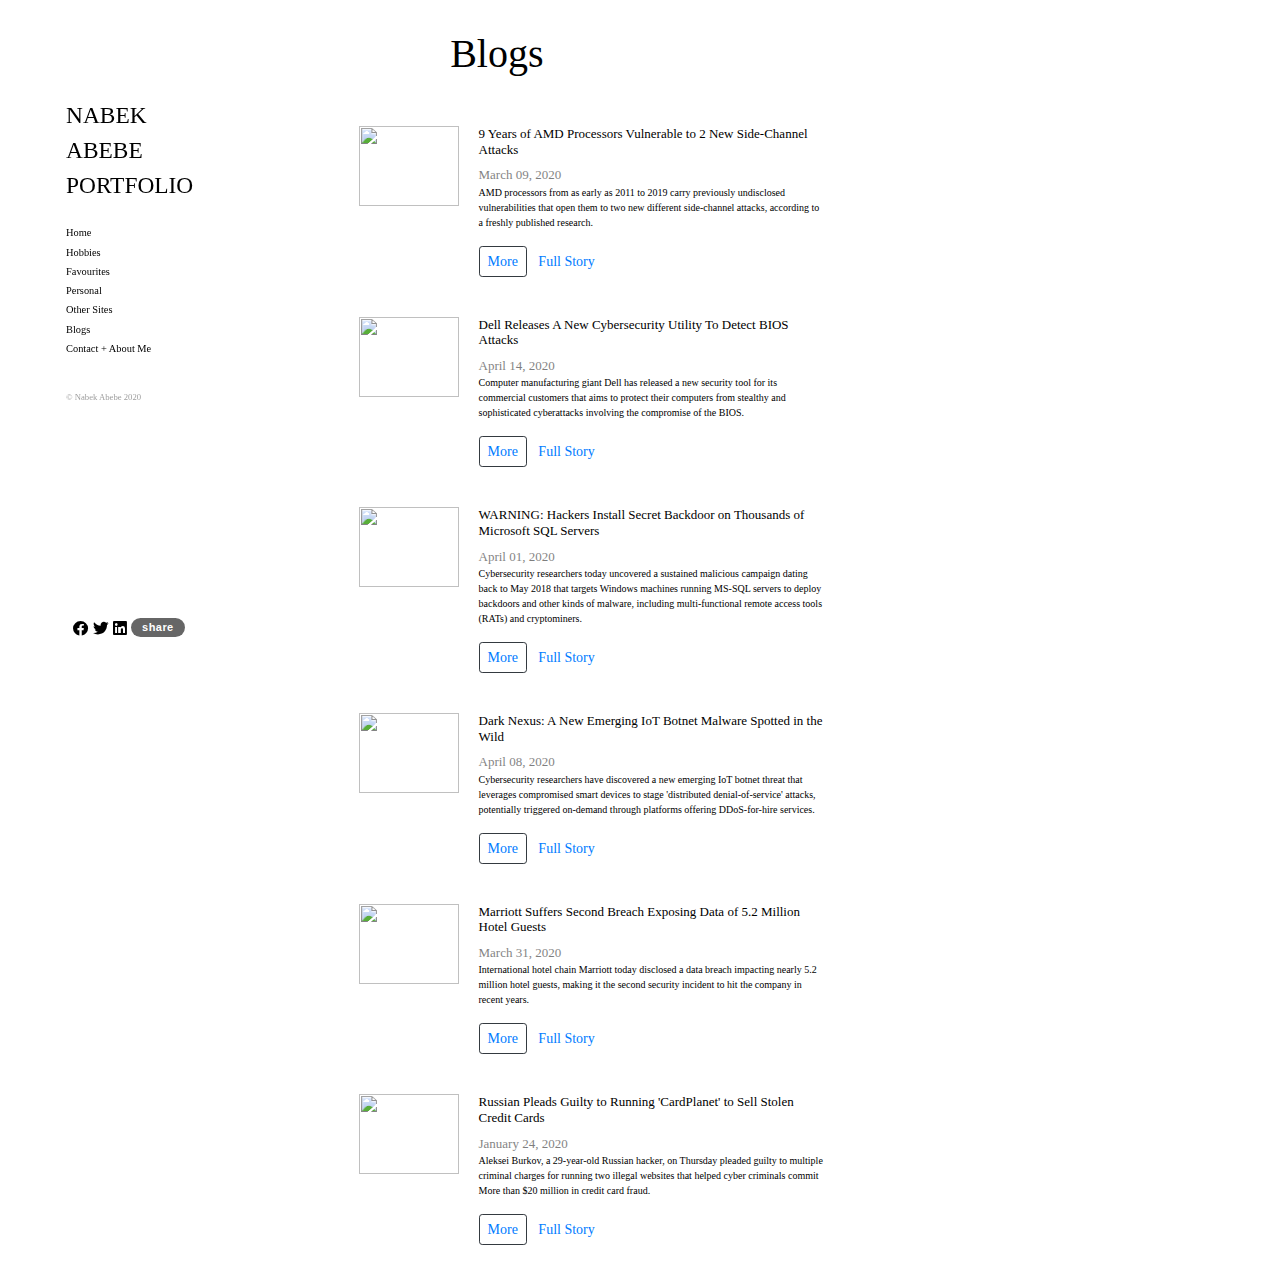
==== commit c2c1f521: "modified responsivness of contact and blog page." ====
--- a/blog.html
+++ b/blog.html
@@ -120,13 +120,13 @@
 			</div>
 		</div>
 	</div>
-	<div class="container" id="blog">
+	<div class="container-fluid" id="blog">
 		<div class="ttl">
 			<h1>Blogs</h1>
 		</div>
 		<div class="row spc">
 			<div class="col-md-1 col-sm-0 d-sm-none d-md-block">
-				<img class="float-right img_hide" class="rounded-lg" width="100px" height="100px"
+				<img class="float-right img_hide" class="rounded-lg" width="100px" height="80px"
 					src="https://thehackernews.com/images/-Z_Ntdx-7XsU/XmZQL3VZYPI/AAAAAAAAAEA/ds23-zGOzSkdRPZHPbkzGSQHaCg3bi2WwCLcBGAsYHQ/s728-e100/amd-processor-vulnerability.jpg"
 					alt="">
 			</div>
@@ -168,11 +168,11 @@
 
 					</div>
 				</div>
-				<a class="btn btn-link btn-outline-dark" data-toggle="collapse" href="#collapse1" role="button"
-					aria-expanded="false" aria-controls="collapseExample">
-					More
-				</a>
-				<a class="btn btn-link" target="_blank"
+				<a class="btn btn-link btn-outline-dark btn-sm" data-toggle="collapse" href="#collapse1" role="button"
+					aria-expanded="false" aria-controls="collapseExample">
+					More
+				</a>
+				<a class="btn btn-link btn-sm" target="_blank"
 					href="https://thehackernews.com/2020/03/amd-processors-vulnerability.html">
 					Full Story
 				</a>
@@ -181,7 +181,7 @@
 		</div>
 		<div class="row spc">
 			<div class="col-md-1 col-sm-0 d-sm-none d-md-block">
-				<img class="float-right img_hide" class="rounded-lg" width="100px" height="100px"
+				<img class="float-right img_hide" class="rounded-lg" width="100px" height="80px"
 					src="https://thehackernews.com/images/-nTo7dyDdHQA/XpW_8I7NKVI/AAAAAAAAAxM/v4rx80_JBL0eAc5RTpeqjGFMT68Iq7iDwCLcBGAsYHQ/s728-e100/dell-bios-security.jpg"
 					alt="">
 			</div>
@@ -217,11 +217,11 @@
 
 					</div>
 				</div>
-				<a class="btn btn-link btn-outline-dark" data-toggle="collapse" href="#collapse2" role="button"
-					aria-expanded="false" aria-controls="collapseExample">
-					More
-				</a>
-				<a class="btn btn-link" target="_blank"
+				<a class="btn btn-link btn-outline-dark btn-sm" data-toggle="collapse" href="#collapse2" role="button"
+					aria-expanded="false" aria-controls="collapseExample">
+					More
+				</a>
+				<a class="btn btn-link btn-sm" target="_blank"
 					href="https://thehackernews.com/2020/04/dell-bios-protection.html">
 					Full Story
 				</a>
@@ -230,7 +230,7 @@
 		</div>
 		<div class="row spc">
 			<div class="col-md-1 col-sm-0 d-sm-none d-md-block">
-				<img class="float-right img_hide" class="rounded-lg" width="100px" height="100px"
+				<img class="float-right img_hide" class="rounded-lg" width="100px" height="80px"
 					src="https://thehackernews.com/images/-XA0L5byYcWg/XoR_AuIRbGI/AAAAAAAAALA/IXl2S_kJ6ys_fQMUvp1SDWcUV_GOu5yxQCLcBGAsYHQ/s728-e100/mssql-hacking.jpg"
 					alt="">
 			</div>
@@ -264,19 +264,19 @@
 
 					</div>
 				</div>
-				<a class="btn btn-link btn-outline-dark" data-toggle="collapse" href="#collapse3" role="button"
-					aria-expanded="false" aria-controls="collapseExample">
-					More
-				</a>
-				<a class="btn btn-link" target="_blank" href="https://thehackernews.com/2020/04/backdoor-.html">
-					Full Story
-				</a>
-			</div>
-
-		</div>
-		<div class="row spc">
-			<div class="col-md-1 col-sm-0 d-sm-none d-md-block">
-				<img class="float-right img_hide" class="rounded-lg" width="100px" height="100px"
+				<a class="btn btn-link btn-outline-dark btn-sm" data-toggle="collapse" href="#collapse3" role="button"
+					aria-expanded="false" aria-controls="collapseExample">
+					More
+				</a>
+				<a class="btn btn-link btn-sm" target="_blank" href="https://thehackernews.com/2020/04/backdoor-.html">
+					Full Story
+				</a>
+			</div>
+
+		</div>
+		<div class="row spc">
+			<div class="col-md-1 col-sm-0 d-sm-none d-md-block">
+				<img class="float-right img_hide" class="rounded-lg" width="100px" height="80px"
 					src="https://thehackernews.com/images/-6wbWq68eVBA/Xo2bCtTB_nI/AAAAAAAA2po/SSQlOjvoSSY_AB_mIq18Nd9ItUWt6yTSACLcBGAsYHQ/s728-e100/ddos-botnet.jpg"
 					alt="">
 			</div>
@@ -312,11 +312,11 @@
 
 					</div>
 				</div>
-				<a class="btn btn-link btn-outline-dark" data-toggle="collapse" href="#collapse4" role="button"
-					aria-expanded="false" aria-controls="collapseExample">
-					More
-				</a>
-				<a class="btn btn-link" target="_blank"
+				<a class="btn btn-link btn-outline-dark btn-sm" data-toggle="collapse" href="#collapse4" role="button"
+					aria-expanded="false" aria-controls="collapseExample">
+					More
+				</a>
+				<a class="btn btn-link btn-sm" target="_blank"
 					href="https://thehackernews.com/2020/04/darknexus-iot-ddos-botnet.html">
 					Full Story
 				</a>
@@ -325,7 +325,7 @@
 		</div>
 		<div class="row spc">
 			<div class="col-md-1 col-sm-0 d-sm-none d-md-block">
-				<img class="float-right img_hide" class="rounded-lg" width="100px" height="100px"
+				<img class="float-right img_hide" class="rounded-lg" width="100px" height="80px"
 					src="https://thehackernews.com/images/-Q1UuAb0tqcw/XoNm7T00XBI/AAAAAAAAAKM/vFP8PfPZ5VMyUj3H2vFDL7UM6pyNsZOzQCLcBGAsYHQ/s728-e100/Marriott-data-breach.jpg"
 					alt="">
 			</div>
@@ -365,11 +365,11 @@
 
 					</div>
 				</div>
-				<a class="btn btn-link btn-outline-dark" data-toggle="collapse" href="#collapse5" role="button"
-					aria-expanded="false" aria-controls="collapseExample">
-					More
-				</a>
-				<a class="btn btn-link" target="_blank"
+				<a class="btn btn-link btn-outline-dark btn-sm" data-toggle="collapse" href="#collapse5" role="button"
+					aria-expanded="false" aria-controls="collapseExample">
+					More
+				</a>
+				<a class="btn btn-link btn-sm" target="_blank"
 					href="https://thehackernews.com/2020/03/marriott-data-breach.html">
 					Full Story
 				</a>
@@ -378,7 +378,7 @@
 		</div>
 		<div class="row spc">
 			<div class="col-md-1 col-sm-0 d-sm-none d-md-block">
-				<img class="float-right img_hide" class="rounded-lg" width="100px" height="100px"
+				<img class="float-right img_hide" class="rounded-lg" width="100px" height="80px"
 					src="https://thehackernews.com/images/-zFSGsD8-oYU/Xiq595In58I/AAAAAAAA2NU/JEydQhIqv_onzpWbDXnXVgjMZX7aDHx8QCLcBGAsYHQ/s728-e100/russian-credit-card-hacker-Aleksei-Burkov.jpg"
 					alt="">
 			</div>
@@ -422,11 +422,11 @@
 
 					</div>
 				</div>
-				<a class="btn btn-link btn-outline-dark" data-toggle="collapse" href="#collapse6" role="button"
-					aria-expanded="false" aria-controls="collapseExample">
-					More
-				</a>
-				<a class="btn btn-link" target="_blank"
+				<a class="btn btn-link btn-outline-dark btn-sm" data-toggle="collapse" href="#collapse6" role="button"
+					aria-expanded="false" aria-controls="collapseExample">
+					More
+				</a>
+				<a class="btn btn-link btn-sm" target="_blank"
 					href="https://thehackernews.com/2020/01/russian-credit-card-hacker.html">
 					Full Story
 				</a>
--- a/assets/css/main.css
+++ b/assets/css/main.css
@@ -297,16 +297,17 @@
 /* blog style */
 .spc div {
   padding: 10px;
-  margin-bottom: 40px;
+  margin-bottom: 20px;
 }
 #blog {
   max-width: 780px;
+  margin-left: 20%;
 }
 #blog h4 {
-  font-size: large;
+  font-size: small;
 }
 #blog .bg_txt {
-  font-size: smaller;
+  font-size: x-small;
 }
 time {
   opacity: 0.5;
--- a/assets/css/media.css
+++ b/assets/css/media.css
@@ -1,4 +1,4 @@
-@media screen and (max-width: 768px) {
+@media screen and (max-width: 767px) {
   .head-wrap {
     position: fixed;
     display: block;
@@ -97,13 +97,19 @@
   .spc h4 {
     font-size: large;
   }
+
+  #blog {
+    max-width: unset;
+    margin-left: 0;
+  }
 }
 
-@media screen and (min-width: 769px) and (max-width: 1024px) {
+@media screen and (min-width: 768px) and (max-width: 1024px) {
   body {
     font-size: 1.2em !important;
   }
   .head-wrap {
+    position: fixed;
     font-size: small;
     top: 10vh;
     height: 80vh;
@@ -126,23 +132,32 @@
     width: 550px;
     height: 500px;
   }
+  .content-section {
+    overflow-x: scroll;
+  }
   .wrapper {
-    position: relative;
+    position: fixed;
     top: 20vh;
+  }
+
+  #blog {
+    max-width: 400px;
+    margin-left: 40%;
   }
 }
 @media screen and (min-width: 1024px) and (max-width: 1281px) {
   .head-wrap {
     position: fixed;
+    font-size: small;
+    top: 10vh;
+    height: 80vh;
+    width: 180px;
   }
   .news {
     margin-left: 25%;
     max-width: 75%;
   }
-  .head-wrap {
-    position: fixed;
-    width: 25vw !important;
-  }
+
   body {
     font-size: 1.2em !important;
   }
@@ -160,4 +175,8 @@
     width: 550px;
     height: 500px;
   }
+  #blog {
+    max-width: 400px;
+    margin-left: 34%;
+  }
 }
